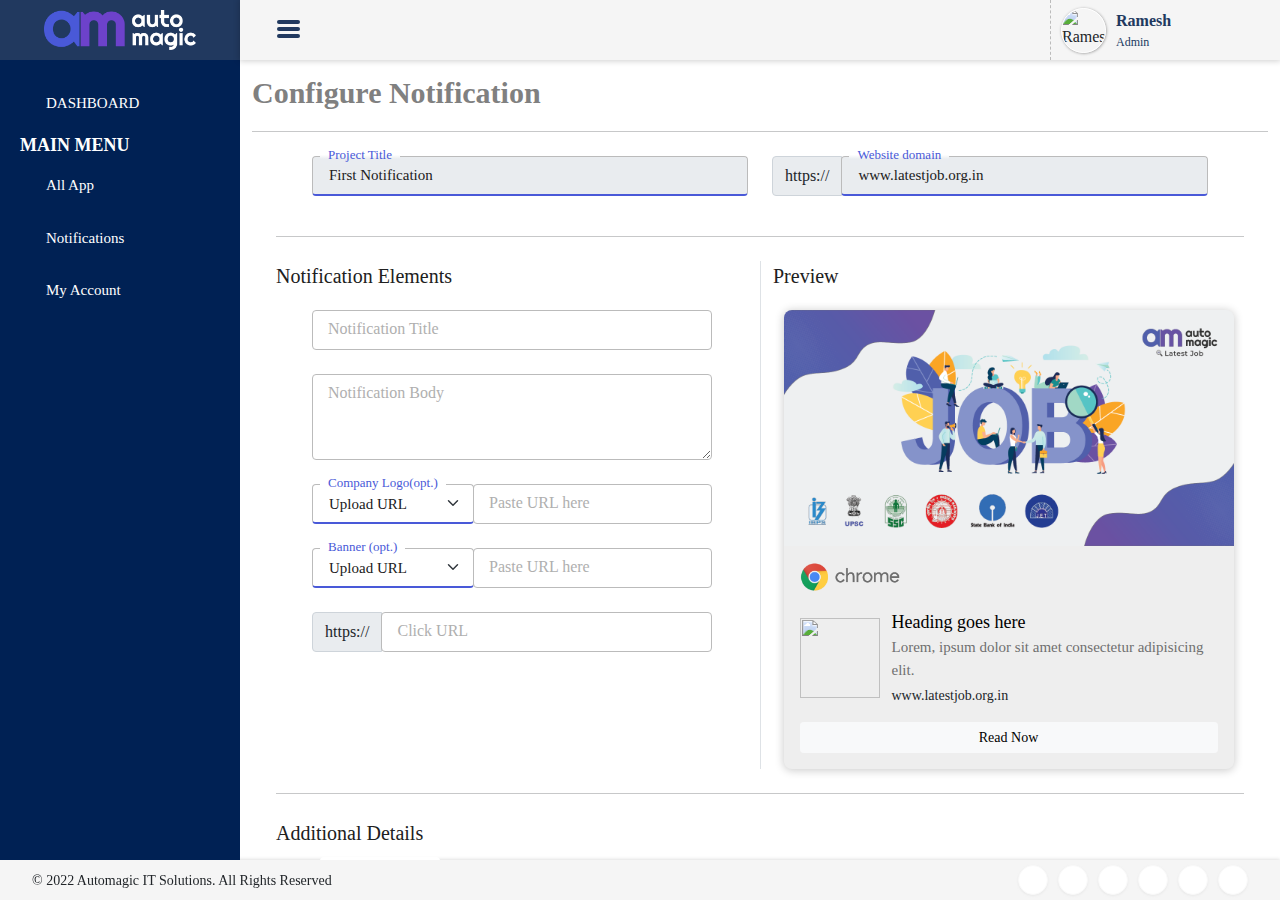
==== create_notification.html @ 085ec645 "Create notification add" ====
<!DOCTYPE html>
<html lang="en">
    <head>
        <meta name="viewport" content="width=device-width, initial-scale=1.0">
        <meta name="theme-color" content="#21395f">
        <meta http-equiv="X-UA-Compatible" content="ie=edge">
        <link href="https://fonts.googleapis.com/css?family=PT Sans" rel="stylesheet">
        <link href="https://fonts.googleapis.com/icon?family=Material+Icons" rel="stylesheet">
        <link rel="stylesheet" href="node_modules/bootstrap/dist/css/bootstrap.min.css">
        <link rel="stylesheet" href="assets/css/main.css">
        <link rel="stylesheet" href="assets/css/am.css">
        <script src="https://kit.fontawesome.com/4e1eba2436.js" crossorigin="anonymous"></script>
        <script type="text/javascript" src="node_modules/jquery/dist/jquery.min.js"></script>
        <script src="https://cdn.ckeditor.com/ckeditor5/29.2.0/classic/ckeditor.js"></script>
        <link rel="icon" href="assets/images/icon.png" type="image">
        <title>User Add New Project | Automagic IT Solutions Pvt Ltd</title>
    </head>
    <body style="font-family:verdana!important;">
        <section class="sidebar" id="sidebar">
        	<div class="head">
                <div class="logo">
                	<a href="/home">
                    	<img src="/assets/images/Logo-semilight.png" alt="Automagic IT Solutions">
                    </a>
                </div>
            </div>
            <div class="body">
                <a href="/user" >
                    <span class="icon"><i class="fas fa-tachometer-alt"></i></span>
                    <span class="name">DASHBOARD</span>
                </a>
                <h6>MAIN MENU</h6>
                <div class="drop mt-2">
        	        <a href="/user/project" >
        	            <span class="icon"><i class="fas fa-mail-bulk"></i></span>
        	            <span class="name">All App</span>
        	        </a>
        	        <span class="add-cat" id="campaign-nav"><i class="fas fa-chevron-circle-down"></i></span>
        	        <div class="dropdown campaign-nav" style="display: none;">
        				<a href="/user/project/add" class='active'>
        					<span class="icon"><i class="fas fa-paper-plane"></i></span>
        					<span class="name">Create App</span>
        				</a>
        	         </div>
        	    </div>
                <div class="drop">
        	        <a href="/user/notification" >
        	            <span class="icon"><i class="fas fa-address-book"></i></span>
        	            <span class="name">Notifications</span>
        	        </a>
        	        <span class="add-cat" id="category"><i class="fas fa-chevron-circle-down"></i></span>
                    <div class="dropdown category" style="display: none;">
                        <a href="/user/notification/configure" >
                            <span class="icon"><i class="fas fa-layer-group"></i></span>
                            <span class="name">Configure New</span>
                        </a>
                    </div>
                </div>
                <div class="drop">
        			<a href="/user/settings" >
                        <span class="icon"><i class="fas fa-user"></i></span>
                        <span class="name">My Account</span>
                    </a>
                    <span class="add-cat" id="account"><i class="fas fa-chevron-circle-down"></i></span>
                    <div class="dropdown account" style="display: none;">
                        <a href="/user/subscription-plan" >
                            <span class="icon"><i class="fas fa-credit-card"></i></span>
                            <span class="name">Current Plan</span>
                        </a>
                        <a href="/user/purchase-history" >
                            <span class="icon"><i class="fas fa-history"></i></span>
                            <span class="name">Purchase History</span>
                        </a>
                    </div>
                </div>
            </div>
            <script type="text/javascript">
            $(document).ready(function(){ 
            
            	$('#campaign-nav').trigger('click');
            
            });
            </script>
        </section>
    
        <header>
        	<div class="head">
        		<div class="btnmenu">
        			<div class="bars top"></div>
        			<div class="bars center"></div>
        			<div class="bars bottom"></div>
        		</div>
                <div class="notify">
                    <span class="icon" id="bell">
                        <i class="fas fa-bell"></i>
                        <!-- span class="count">45</span -->
                    </span>
                </div>
                <div class="sub-admin">
                    <div class="pic">
                        <img src="https://files.automagicitsolutions.com/profile/3a6ff581-65a4-441d-a8ac-05def68f908b.png" alt="Ramesh Jangra">
                    </div>
                    <div class="title">
                        <strong>Ramesh</strong>
                        <small>Admin</small>
                    </div>
                    <i class="fas fa-caret-down"></i>
                    <div class="dropdown">
                        <a href="/user/settings" class="item">Profile</a>
                        <a href="/logout" class="item">Logout</a>
                    
                        <a href="/cms" class="item">CMS</a>
                    
                    </div>
                </div>
        	</div>
        </header>
        <div class="notification-box" id="box">
            <div class="head">
                <div class="row justify-content-between">
                    <div class="col-auto">
                        <div class="title">Latest</div>
                    </div>
                    <div class="col-auto">
                        <span class="action" id="close">
                            <i class="fas fa-times"></i>
                        </span>
                    </div>
                </div>
            </div>
        
        </div>
    
        <div class="model notification-popup">
            <div class="new text-center">
                <div class="row">
                    <div class="col mb-2">
                        <h4 id="notification-title">Title</h4>
                    </div>
                </div>
                <form action="javascript:void(0)">
                    <div class="row">
                        <div class="col-12" id="notification-message">
                            Message
                        </div>
                    </div>
                </form>
                <div class="close">
                    <img src="/resources/assets/images/close.svg">
                </div>
            </div>
        </div>
    
        <section class="content" id="content">
        	<div class="campaign">
        		<div class="container">
        			<div class="row g-0">
        				<div class="col-12">
        					<div class="heading">Configure Notification</div>
        				</div>
        			</div>
        			<hr class="mb-4">
        			<input type="hidden" class="form-control" id="projectId" value="0">
        			<div class="row my-4" id="set-up">
        				<div class="col">
        					<form action="javascript:void(0)" class="mx-0 mx-md-2 mx-lg-4" id="projectSetUp">
        						<div class="row mx-0 mx-md-4">
        							<div class="col-sm-6">
                                    	<div class="am-inputBox inputFocus mb-4">
                                        	<input type="text" class="form-control am-input" id="title" value="First Notification" disabled>
                                        	<label for="title" class="form-label inputText">Project Title</label>
                                    	</div>  
                                    </div>
        							<div class="col-sm-6">
                                        <div class="input-group mb-4">
                                            <span class="input-group-text" id="basic-addon3">https://</span>
        								    <div class="am-inputBox inputFocus d-flex" style="flex: 1;">
                                                <input type="text" class="form-control am-input" id="website" value="www.latestjob.org.in" disabled>
                                            	<label for="website" class="form-label inputText">Website domain</label>
        								    </div>  
                                        </div>
        							</div>
                                </div>
                                <hr class="mb-4">
                                <div class="row mb-4">
                                    <div class="col-md-6">
                                        <div class="secondary-heading">Notification Elements</div>
                                        <div class="row mx-0 mx-md-2 mx-lg-4">
                                            <div class="col-sm-12">
                                                <div class="am-inputBox mb-4">
                                                    <label for="PopUpHeader" class="form-label inputText">Notification Title</label>
                                                    <input type="text" class="form-control am-input" id="PopUpHeader" value="">
                                                </div>  
                                            </div>
                                            <div class="col-sm-12">
                                                <div class="am-inputBox mb-4">
                                                    <label for="PopUpBody" class="form-label inputText">Notification Body</label>
                                                    <textarea class="form-control am-input am-textarea" id="PopUpBody" rows="3"></textarea>
                                                </div>  
                                            </div>
                                            <div class="col-sm-12">
                                                <div class="input-group mb-4">
                                                    <div class="am-inputBox inputFocus">
                                                        <label for="Logoupload" class="form-label inputText selectText">Company Logo(opt.)</label>
                                                        <select class="form-select am-input am-input-select" id="Logoupload" aria-label="Example select with button addon">
                                                          <option value="1" selected>Upload URL</option>
                                                          <option value="2">Upload Local</option>
                                                        </select>
                                                    </div>
                                                    <div class="am-inputBox" style="flex: 1;" id="logo_url">
                                                        <label for="Logoupload" class="form-label inputText">Paste URL here</label>
                                                        <input type="text" class="form-control am-input" placeholder="">
                                                    </div>
                                                    <input type="file" class="form-control" style="display: none;" id="logo_path">
                                                </div>
                                            </div>
                                            <div class="col-sm-12">
                                                <div class="input-group mb-4">
                                                    <div class="am-inputBox inputFocus">
                                                        <label for="Logoupload" class="form-label inputText selectText">Banner (opt.)</label>
                                                        <select class="form-select am-input am-input-select" id="Logoupload" aria-label="Example select with button addon">
                                                          <option value="1" selected>Upload URL</option>
                                                          <option value="2">Upload Local</option>
                                                        </select>
                                                    </div>
                                                    <div class="am-inputBox" style="flex: 1;" id="logo_url">
                                                        <label for="Logoupload" class="form-label inputText">Paste URL here</label>
                                                        <input type="text" class="form-control am-input" placeholder="">
                                                    </div>
                                                    <input type="file" class="form-control" style="display: none;" id="logo_path">
                                                </div>
                                            </div>
        							        <div class="col-sm-12">
                                                <div class="input-group mb-4">
                                                    <span class="input-group-text" id="basic-addon3">https://</span>
        							        	    <div class="am-inputBox d-flex" style="flex: 1;">
                                                    	<label for="clickUrl" class="form-label inputText">Click URL</label>
                                                        <input type="text" class="form-control am-input" id="clickUrl" value="">
        							        	    </div>  
                                                </div>
        							        </div>
                                        </div>
                                    </div>
                                    <div class="col-md-6 border-start">
                                        <div class="secondary-heading">Preview</div>
                                        <div class="notification-toast">
                                            <img src="assets/images/job.png" class="banner" alt="">
                                            <div class="body">
                                                <div class="top">
                                                    <img src="assets/images/google.png" alt="">
                                                    <div class="close"><i class="fas fa-times"></i></div>
                                                </div>
                                                <div class="middle my-3">
                                                    <img src="https://www.latestjob.org.in/wp-content/uploads/2022/10/cropped-search-icon-180x180.png" alt="" class="logo">
                                                    <div class="detail">
                                                        <div class="heading">Heading goes here</div>
                                                        <p>Lorem, ipsum dolor sit amet consectetur adipisicing elit. </p>
                                                        <div class="website">www.latestjob.org.in</div>
                                                    </div>
                                                </div>
                                                <button class="btn btn-light btn-sm w-100">Read Now</button>
                                            </div>
                                        </div>
                                        <!-- <div class="toast-card">
                                            <div class="close">x</div>
                                            <div class="detail">
                                                <img src="https://www.latestjob.org.in/wp-content/uploads/2022/10/cropped-search-icon-180x180.png" alt="">
                                                <div>
                                                    <div class="heading ms-3">Header</div>
                                                    <p> Lorem, ipsum dolor sit amet consectetur adipisicing elit. Aliquam accusantium illo illum corrupti quis officiis nobis quidem perferendis quaerat perspiciatis fuga excepturi mollitia autem</p>
                                                </div>
                                            </div>
                                            <div class="d-flex justify-content-end">
                                                <div class="buttons">
                                                    <button class="btn btn-am-primary">Allow</button>
                                                </div>
                                            </div>
                                        </div> -->
                                    </div>
                                </div>
                                <hr class="mb-4">
                                <div class="secondary-heading">Additional Details</div>
                                <div class="row mx-4">
                                    <div class="col-sm-12">
                                        <div class="input-group mb-4">
                                            <div class="am-inputBox inputFocus">
                                                <label for="Logoupload" class="form-label inputText selectText">Campaign Schedule</label>
                                                <select class="form-select am-input am-input-select" id="scheduletime">
                                                  <option value="1" selected>Schedule Now</option>
                                                  <option value="2">Schedule Later</option>
                                                </select>
                                            </div>
                                            <div class="am-inputBox" style="flex: 1;" id="logo_url">
                                                <input type="date" class="form-control am-input" id="scheduleDate" disabled>
                                                <label for="scheduleDate" class="form-label inputText">Select Schedule Date</label>
                                            </div>
                                            <div class="am-inputBox" style="flex: 1;" id="logo_url">
                                                <input type="time" class="form-control am-input" id="scheduleTime" disabled>
                                                <label for="scheduleTime" class="form-label inputText">Select Schedule Time</label>
                                            </div>
                                        </div>
                                    </div>
                                </div>
                                 <div class="row mx-4">
                                     <div class="col-12 text-end mt-sm-2">
                                         <div class="row g-0 justify-content-md-end">    
                                             <div class="col-12 col-sm-auto">
                                             	<button type="button" class="btn btn-apply"  id="projectSetUpSubmit"><span class="d-inline-block me-1">Configure</span><i class="fas fa-angle-right"></i></button>
                                             </div>
                                         </div>
                                     </div>
                                 </div>
                             </form>
                         </div>
                     </div>
                 </div>
             </div>
         </section>
     
     
     
        <footer>
            <div class="container-fluid h-100">
                <div class="row h-100">
                    <div class="col-md-7 text-center text-md-start align-self-center">
                        <span class="copyright">&#169; 2022 Automagic IT Solutions. All Rights Reserved</span>
                    </div>
                    <div class="col-md-5 d-grid d-md-block align-self-center">
                        <div class="footer-social-list">
                            <ul class="list-inline top-margin-20">
                                <li>
                                    <a href="https://www.facebook.com/automaticitsolutions" target="_blank">
                                        <i class="fab fa-facebook-f"></i>
                                    </a>
                                </li>
                                <li>
                                    <a href="https://www.instagram.com/automagicitsolutions/" target="_blank">
                                        <i class="fab fa-instagram"></i>
                                    </a>
                                </li>
                                <li>
                                    <a href="https://twitter.com/it_automagic" target="_blank">
                                        <i class="fab fa-twitter"></i>
                                    </a>
                                </li>
                                <li>
                                    <a href="https://www.linkedin.com/company/automagic-it-solutions/" target="_blank">
                                        <i class="fab fa-linkedin-in"></i>
                                    </a>
                                </li>
                                <li>
                                    <a href="https://www.youtube.com/channel/UC_jMsSHTrFCPMGfD-NpcroA" target="_blank">
                                        <i class="fab fa-youtube"></i>
                                    </a>
                                </li>
                                <li>
                                    <a href="https://in.pinterest.com/automagicitsolutions/" target="_blank">
                                        <i class="fab fa-pinterest-p"></i>
                                    </a>
                                </li>
                            </ul>
                        </div>
                    </div>
                </div>
            </div>
        </footer>
        <script type="text/javascript">
                $(".am-input").focus(function(){
                    $(this).parent().addClass("inputFocus");
                         }).blur(function(){
                             if($(this).val() ===''){
                             $(this).parent().removeClass("inputFocus");
                         }
                 });
        </script>
    
        <script>
                document.getElementById('Logoupload').addEventListener('change', function() {
                    console.log('You selected: ', this.value);
                    if(this.value == 1){
                        document.getElementById('logo_url').style.display = "flex";
                        document.getElementById('logo_path').style.display = "none";
                    }
                    else{
                        document.getElementById('logo_url').style.display = "none";
                        document.getElementById('logo_path').style.display = "block";
                    }
                });
                document.getElementById('scheduletime').addEventListener('change', function() {
                    console.log('You selected: ', this.value);
                    if(this.value == 1){
                        document.getElementById('scheduleDate').disabled = true;
                        document.getElementById('scheduleTime').disabled = true;
                    }
                    else{
                        document.getElementById('scheduleDate').disabled = false;
                        document.getElementById('scheduleTime').disabled = false;
                    }
                });
        </script>
        <script src="assets/js/main.js"></script>
        <script type="text/javascript" src="node_modules/bootstrap/dist/js/bootstrap.min.js"></script>
        <script>
            $( function() {
            	$("#datepicker").datepicker({
            		dateFormat: "dd/mm/yy",
            		duration: "fast"
            	});
            });
        </script>
    </body>
</html>
---- assets/css/main.css ----
html, body {
  margin: 0;
  padding: 0;
  height: 100%;
  font-family: 'Segoe UI', sans-serif;
  scroll-behavior: smooth !important;
}

a {
  text-decoration: none !important;
  color: #333;
  outline: none !important;
}

* {
  -webkit-transition: 0.7s;
  transition: 0.7s;
}

.top-margin-16 {
  margin-top: 16px !important;
}

h1 {
  color: #fff !important;
  font-weight: bold !important;
  font-size: 45px !important;
}

h2 {
  font-size: 40px !important;
  font-weight: bold !important;
  color: #2c3e50 !important;
}

h3 {
  color: #713fc9 !important;
  font-weight: bold !important;
  font-size: 25px !important;
}

h4 {
  font-size: 28px !important;
  font-weight: bold !important;
  color: #2c3e50 !important;
}

h5 {
  margin-top: 0 !important;
  font-size: 20px !important;
  font-weight: bold !important;
  color: #fff !important;
}

h6 {
  font-size: 18px !important;
  font-weight: bold !important;
  color: #fff !important;
  margin: 0 !important;
}

.secondary-color {
  color: #713fc9;
}

.btn-apply {
  color: #fff !important;
  padding: 8px 16px !important;
  font-size: 14px !important;
  font-weight: 600 !important;
  border: 1px solid #713fc9 !important;
  background-color: #713fc9 !important;
}

.btn-apply:hover {
  background-color: #5e37a1 !important;
  color: #fff !important;
}

@media (max-width: 576px) {
  .btn-apply {
    padding: 8px 12px !important;
    font-size: 12px !important;
  }
}

.btn-apply-outline {
  color: #713fc9;
  padding: 8px 16px;
  font-size: 14px;
  font-weight: 600;
  border: 1px solid #713fc9;
  background-color: transparent;
}

.btn-apply-outline:hover {
  background-color: #e5d5ff;
  color: #713fc9;
}

.solid-action-btn {
  color: #fff;
  padding: 8px 24px;
  font-size: 14px;
  font-weight: 600;
  border-radius: 40px;
  border: none;
  background-color: #713fc9;
}

.solid-action-btn:hover {
  background-color: #5e37a1;
  color: #fff;
}

.btn-outline-light {
  border-radius: 30px;
  background-color: transparent;
  border: 1px solid #713fc9;
  color: #713fc9;
}

.btn-outline-light:hover {
  background-color: #713fc9;
  border: 1px solid #713fc9;
  color: #fff;
}

.login {
  position: relative;
  width: 100%;
  min-height: 100%;
  display: -ms-grid;
  display: grid;
  background-position: center;
  background-size: cover;
  background-image: url(../images/background-image.svg);
}

.login .login-card {
  position: relative;
  margin: auto;
  display: -webkit-box;
  display: -ms-flexbox;
  display: flex;
  background-color: #fff;
  border-radius: 5px;
  overflow: hidden;
}

.login .login-card .logo {
  position: absolute;
  top: 16px;
  left: 16px;
  width: 100px;
}

.login .login-card .image-section img {
  width: 390px;
}

.login .login-card .form-section {
  padding: 20px 30px;
  width: 400px;
}

.login .login-card .form-section .top {
  margin-bottom: 1rem;
}

.login .login-card .form-section .top span {
  font-size: 10px;
}

.login .login-card .form-section .top .btn {
  font-size: 10px;
  padding: 3px 15px;
  font-weight: 600;
}

.login .login-card .form-section .form-content {
  line-height: 25px;
  margin-bottom: 0.5rem;
}

.login .login-card .form-section .form-content .heading {
  font-size: 19px;
  font-weight: bold;
}

.login .login-card .form-section .form-content form .tagline, .login .login-card .form-section .form-content form.register-form .tagline, .login .login-card .form-section .form-content form.otp-form .tagline {
  font-size: 14px;
  color: #707070;
  display: block;
  line-height: 18px;
  margin-bottom: 0.5rem;
}

.login .login-card .form-section .form-content form .form-label, .login .login-card .form-section .form-content form.register-form .form-label, .login .login-card .form-section .form-content form.otp-form .form-label {
  font-size: 15px;
  font-weight: 500;
  margin-bottom: 0.2rem;
}

.login .login-card .form-section .form-content form .form-control, .login .login-card .form-section .form-content form.register-form .form-control, .login .login-card .form-section .form-content form.otp-form .form-control {
  border-width: 2px;
  color: #713fc9;
  font-weight: 500;
}

.login .login-card .form-section .form-content form .form-control::-webkit-input-placeholder, .login .login-card .form-section .form-content form.register-form .form-control::-webkit-input-placeholder, .login .login-card .form-section .form-content form.otp-form .form-control::-webkit-input-placeholder {
  font-size: 14px;
  font-weight: 400;
}

.login .login-card .form-section .form-content form .form-control:focus, .login .login-card .form-section .form-content form.register-form .form-control:focus, .login .login-card .form-section .form-content form.otp-form .form-control:focus {
  outline: none;
  -webkit-box-shadow: none;
          box-shadow: none;
  border: 2px solid #713fc9;
}

.login .login-card .form-section .form-content form .form-text, .login .login-card .form-section .form-content form.register-form .form-text, .login .login-card .form-section .form-content form.otp-form .form-text {
  font-size: 10px;
  margin-top: 0;
  line-height: 16px;
}

.login .login-card .form-section .form-content form .forgot-link, .login .login-card .form-section .form-content form.register-form .forgot-link, .login .login-card .form-section .form-content form.otp-form .forgot-link {
  font-size: 14px;
  color: #713fc9;
}

.login .login-card .form-section .form-content form .password, .login .login-card .form-section .form-content form.register-form .password, .login .login-card .form-section .form-content form.otp-form .password {
  position: relative;
}

.login .login-card .form-section .form-content form .password #togglePassword, .login .login-card .form-section .form-content form.register-form .password #togglePassword, .login .login-card .form-section .form-content form.otp-form .password #togglePassword {
  position: absolute;
  right: 15px;
  bottom: 12px;
  cursor: pointer;
}

.login .login-card .form-section .form-content form .phone-number, .login .login-card .form-section .form-content form.register-form .phone-number, .login .login-card .form-section .form-content form.otp-form .phone-number {
  position: relative;
}

.login .login-card .form-section .form-content form .phone-number #number, .login .login-card .form-section .form-content form.register-form .phone-number #number, .login .login-card .form-section .form-content form.otp-form .phone-number #number {
  padding: 0.375rem 0.75rem 0.375rem 4.2rem;
}

.login .login-card .form-section .form-content form .phone-number .country-code-input, .login .login-card .form-section .form-content form.register-form .phone-number .country-code-input, .login .login-card .form-section .form-content form.otp-form .phone-number .country-code-input {
  position: absolute;
  left: 1px;
  top: 1px;
  padding: 0.375rem 0 0.375rem 0.5rem;
  font-weight: 500;
  color: #808080;
  font-size: 15px;
  cursor: pointer;
}

.login .login-card .form-section .form-content form .phone-number .country-code-box, .login .login-card .form-section .form-content form.register-form .phone-number .country-code-box, .login .login-card .form-section .form-content form.otp-form .phone-number .country-code-box {
  position: absolute;
  display: none;
  width: 290px;
  max-height: 240px;
  height: auto;
  background-color: #EFEFEF;
  left: 0;
  top: 42px;
  border-radius: 5px;
  -webkit-box-shadow: 0px 0px 4px #00000030;
          box-shadow: 0px 0px 4px #00000030;
  overflow-y: scroll;
  z-index: 10;
}

.login .login-card .form-section .form-content form .phone-number .country-code-box .search-country, .login .login-card .form-section .form-content form.register-form .phone-number .country-code-box .search-country, .login .login-card .form-section .form-content form.otp-form .phone-number .country-code-box .search-country {
  border-bottom: thin solid #ddd;
  position: -webkit-sticky;
  position: sticky;
  padding: 5px 0;
  top: 0;
  background-color: #efefef;
  z-index: 10;
}

.login .login-card .form-section .form-content form .phone-number .country-code-box .search-country input, .login .login-card .form-section .form-content form.register-form .phone-number .country-code-box .search-country input, .login .login-card .form-section .form-content form.otp-form .phone-number .country-code-box .search-country input {
  font-size: 12px;
  background: #f9f9f9;
  padding: 5px;
  display: block;
  width: calc(100% - 32px);
  margin: auto;
  border: thin solid #ddd;
  border-radius: 100px;
  outline: none;
  text-align: center;
}

.login .login-card .form-section .form-content form .phone-number .country-code-box .country-code-data, .login .login-card .form-section .form-content form.register-form .phone-number .country-code-box .country-code-data, .login .login-card .form-section .form-content form.otp-form .phone-number .country-code-box .country-code-data {
  padding: 10px 16px;
  display: -ms-grid;
  display: grid;
  -ms-grid-columns: 40px auto 40px;
  grid-template-columns: 40px auto 40px;
  text-align: center;
  border-bottom: thin solid #ddd;
  cursor: pointer;
}

.login .login-card .form-section .form-content form .phone-number .country-code-box .country-code-data:hover, .login .login-card .form-section .form-content form.register-form .phone-number .country-code-box .country-code-data:hover, .login .login-card .form-section .form-content form.otp-form .phone-number .country-code-box .country-code-data:hover {
  background-color: rgba(113, 63, 201, 0.2);
}

.login .login-card .form-section .form-content form.otp-form, .login .login-card .form-section .form-content form.password-form {
  display: none;
}

.login .login-card .form-section .form-content form.otp-form .resend, .login .login-card .form-section .form-content form.password-form .resend {
  font-size: 12px;
}

.login .login-card .form-section .form-content .reset-done {
  position: relative;
  text-align: center;
  margin-top: 2rem;
  display: none;
}

.login .login-card .form-section .form-content .reset-done img {
  width: 150px;
}

.login .login-card .form-section .form-content .reset-done p {
  font-size: 14px;
  color: #707070;
  display: block;
  line-height: 18px;
  margin-bottom: 0.5rem;
  margin-top: 1rem;
}

.login .login-card .form-section .bottom {
  text-align: center;
}

.login .login-card .form-section .bottom .sep-line {
  display: block;
  position: relative;
  margin: 0.5rem 0;
  text-align: center;
}

.login .login-card .form-section .bottom .sep-line:before {
  content: '';
  display: block;
  position: absolute;
  top: 0;
  bottom: 0;
  left: 0;
  margin: auto;
  height: 2px;
  width: 100%;
  background-color: #eee;
  z-index: 0;
}

.login .login-card .form-section .bottom .sep-line b {
  margin: auto;
  font-weight: 500;
  font-size: 12px;
  display: inline-block;
  background-color: #ffffff;
  padding: 5px 16px;
  z-index: 1;
  position: relative;
}

.login .login-card .form-section .bottom .social-btn {
  padding: 4px;
  display: inline-block;
  width: 30px;
  height: 30px;
  border: 1px solid #ddd;
  border-radius: 50px;
  line-height: 10px;
  margin-right: 5px;
}

.login .login-card .form-section .bottom .social-btn img {
  width: 100%;
}

.login .login-card .form-section .bottom .concent-line {
  font-size: 10px;
}

@media (max-width: 768px) {
  .login .login-card .logo {
    top: 20px;
    left: 30px;
  }
  .login .login-card .image-section {
    display: none;
  }
}

@media (max-width: 576px) {
  .login .login-card .form-section {
    width: 100%;
  }
}

@media (max-width: 420px) {
  .login .login-card .logo {
    top: 25px;
    left: 18px;
    width: 90px;
  }
  .login .login-card .form-section {
    padding: 25px 18px;
  }
}

.error-box, .success-box {
  background-color: #ffdddd;
  border: 1px solid red;
  color: red;
  display: block;
  padding: 8px 10px;
  border-radius: 3px;
  margin-bottom: 1rem;
}

.error-box span, .success-box span {
  margin-bottom: 0;
  font-size: 12px;
  font-weight: 700;
}

.success-box {
  background-color: #c4ffdd;
  border: 1px solid #0ba14a;
  color: #0ba14a;
}

.sidebar {
  position: fixed;
  top: 0;
  left: 0;
  bottom: 40px;
  width: 240px;
  background-color: #002154;
  -webkit-transition: .5s;
  transition: .5s;
  z-index: 1;
}

.sidebar .head {
  position: relative;
  width: 100%;
  height: initial;
  display: -ms-grid;
  display: grid;
  padding: 10px 15px;
  background-color: #21395f;
}

.sidebar .head .logo {
  margin: auto;
  text-align: center;
}

.sidebar .head .logo img {
  width: 72%;
}

.sidebar .body {
  position: relative;
  position: relative;
  width: 100%;
  height: initial;
  display: -ms-grid;
  display: grid;
  padding: 22px 20px;
}

.sidebar .body a, .sidebar .body .drop {
  position: relative;
  color: #fff;
  text-decoration: none;
  font-size: 15px;
  padding: 10px 16px;
  margin-bottom: 10px;
  border-radius: 20px;
  -webkit-transition: .5s;
  transition: .5s;
}

.sidebar .body a:hover, .sidebar .body .drop:hover {
  background-color: #21395f;
}

.sidebar .body a .icon, .sidebar .body .drop .icon {
  margin-right: 10px;
}

.sidebar .body a .add-cat, .sidebar .body .drop .add-cat {
  position: absolute;
  right: 0;
  top: 0;
  padding: 10.5px 12px;
  cursor: pointer;
}

.sidebar .body .drop {
  padding: 0;
}

.sidebar .body .drop a {
  padding: 10px 50px 10px 16px;
  margin-bottom: 0;
  display: block;
}

.sidebar .body .drop .dropdown a {
  padding: 10px 16px;
}

.sidebar .body .active {
  background-color: #21395f;
}

@media (max-width: 1080px) {
  .sidebar {
    left: -240px;
  }
}

.closeside {
  left: -240px;
  -webkit-transition: .5s;
  transition: .5s;
}

@media (max-width: 1080px) {
  .closeside {
    left: 0px;
  }
}

@media (max-width: 992px) {
  .closeside {
    left: 0px;
    z-index: 1;
  }
}

header {
  position: fixed;
  left: 240px;
  height: 60px;
  right: 0;
  top: 0;
  background-color: #ffffff;
  -webkit-box-shadow: 0 0 6px 1px #00000030;
          box-shadow: 0 0 6px 1px #00000030;
  -webkit-transition: .5s;
  transition: .5s;
  z-index: 10;
}

header .head {
  position: relative;
  padding: 0 30px;
  background-color: #f5f5f5;
  height: inherit;
  display: -ms-grid;
  display: grid;
  -ms-grid-columns: 36px auto 200px;
      grid-template-columns: 36px auto 200px;
}

header .head .btnmenu {
  width: 35px;
  padding: 6px;
  margin: auto;
  -webkit-user-select: none !important;
     -moz-user-select: none !important;
      -ms-user-select: none !important;
          user-select: none !important;
  cursor: pointer;
}

header .head .btnmenu .bars {
  position: relative;
  display: block;
  height: 4px;
  border-radius: 100px;
  margin-bottom: 3px;
  background-color: #21395f;
}

header .head .notify {
  text-align: right;
  margin: auto 25px;
  font-size: 22px;
  color: #21395f;
}

header .head .notify .icon {
  position: relative;
  padding: 6px;
  margin-left: 10px;
  cursor: pointer;
}

header .head .notify .icon .count {
  position: absolute;
  top: -2px;
  right: 0;
  width: 22px;
  height: 22px;
  border-radius: 50%;
  text-align: center;
  font-size: 10px;
  color: #f5f5f5;
  line-height: 1.8;
  border: 2px solid #f5f5f5;
  background-color: orangered;
}

header .head .sub-admin {
  position: relative;
  display: -webkit-box;
  display: -ms-flexbox;
  display: flex;
  border-left: 0.5px dashed #bbbbbb;
  padding: 5px 0;
  cursor: pointer;
}

header .head .sub-admin .pic {
  position: relative;
  width: 45px;
  height: 45px;
  border-radius: 50%;
  border: 1px solid #fff;
  margin: auto 10px;
  overflow: hidden;
  -webkit-box-shadow: 0.5px 0.5px 3px 0 #00000060;
          box-shadow: 0.5px 0.5px 3px 0 #00000060;
}

header .head .sub-admin .pic img {
  width: 100%;
  height: 45px;
  -o-object-fit: cover;
     object-fit: cover;
  -o-object-position: center top;
     object-position: center top;
}

header .head .sub-admin .title {
  display: -ms-grid;
  display: grid;
  margin: auto 12px auto 0;
}

header .head .sub-admin .title strong {
  font-size: 16px;
  color: #21395f;
  text-overflow: ellipsis;
  overflow: hidden;
  white-space: nowrap;
}

header .head .sub-admin .title small {
  font-size: 12px;
  color: #21395f;
}

header .head .sub-admin .fa-caret-down {
  position: absolute;
  right: 0;
  top: 25px;
  font-size: 18px;
  color: #21395f;
}

header .head .sub-admin .dropdown {
  position: absolute;
  display: none;
  right: 0;
  top: 60px;
  z-index: -1;
  background-color: #fff;
  -webkit-box-shadow: 0 1px 15px 1px #00000040;
          box-shadow: 0 1px 15px 1px #00000040;
}

header .head .sub-admin .dropdown .item {
  display: block;
  padding: 10px 75px;
  border-bottom: 3px solid #fff;
  text-decoration: none;
  color: #707070;
}

header .head .sub-admin .dropdown .item:hover {
  -webkit-transition: 0.9s;
  transition: 0.9s;
  background-color: #33333330;
  border-bottom: 3px solid #21395f;
}

header .head .sub-admin:hover .dropdown {
  display: block;
}

header .body {
  position: relative;
  padding: 20px;
}

header .body .card {
  position: relative;
  border: none;
  border-radius: 5px;
  -webkit-box-shadow: 0 2px 10px #00000020;
          box-shadow: 0 2px 10px #00000020;
}

header .body .card .heading {
  width: 100%;
  background-color: #21395f;
}

header .body .card .content {
  display: -ms-grid;
  display: grid;
  -ms-grid-columns: auto auto;
      grid-template-columns: auto auto;
  padding: 30px 20px;
  margin-bottom: 30px;
}

header .body .card .content .title {
  display: -ms-grid;
  display: grid;
  color: #6C6C6C;
}

header .body .card .content .title small {
  font-size: 14px;
}

header .body .card .content .title strong {
  font-size: 20px;
}

header .body .card .content .variable {
  font-size: 28px;
  color: #737373;
  font-weight: bold;
  text-align: right;
  margin: auto 0;
}

header .body .card .view {
  position: absolute;
  width: 100%;
  bottom: 0;
  text-align: center;
  padding: 8px;
  color: #737373;
  font-size: 13px;
  background-color: #F5F5F5;
}

header .body .card-dark {
  border-radius: 2px;
  -webkit-box-shadow: none;
          box-shadow: none;
  background-color: #21395f;
  color: #fff;
  font-size: 12px;
}

header .body .card-dark .content {
  display: block;
  padding: 14px;
}

header .body .card-dark .view {
  background-color: transparent;
  color: #fff;
}

header .body .box {
  position: relative;
  width: 100%;
  height: 280px;
  border-radius: 5px;
  -webkit-box-shadow: 0 1px 4px #00000020;
          box-shadow: 0 1px 4px #00000020;
  -webkit-transition: .5s;
  transition: .5s;
}

header .body .box .refund, header .body .box .cancel {
  padding: 5px;
  cursor: pointer;
  color: #008A90;
}

header .body .box .border {
  border: none !important;
  border-bottom: 2px solid #008A90 !important;
}

header .body .box .refund-box {
  display: block;
}

header .body .box .cancel-box {
  display: none;
}

header .body .table-primary, header .body .table-primary > th, header .body .table-primary > td {
  background-color: #008A90;
  color: #ffffff;
}

header .body .table th, header .body .table td {
  padding: 5px;
  border: none;
}

header .body .card1 {
  position: relative;
  border: none;
  border-radius: 5px;
  display: -ms-grid;
  display: grid;
  padding: 10px 30px;
  border: 2px solid #DBDBDB;
  cursor: pointer;
}

header .body .card1:hover {
  background-color: #008A90;
  border: 2px solid #008A90;
}

header .body .card1:hover .title {
  color: #ffffff;
}

header .body .card1 .title {
  display: -ms-grid;
  display: grid;
  color: #707070;
  margin: auto;
}

header .body .card1 .title small {
  font-size: 14px;
  margin: auto;
}

header .body .card1 .title strong {
  font-size: 20px;
  margin: auto;
}

header .body .search-box {
  position: relative;
  color: #dbdbdb;
}

header .body .search-box .search {
  border-radius: 200px;
  border: 2px solid #dbdbdb;
  padding: 5px 15px;
  color: #000;
  outline: none;
  width: 280px;
}

header .body .search-box i {
  position: absolute;
  top: 10px;
  right: 10px;
}

@media (max-width: 1080px) {
  header {
    left: 0;
  }
  header .head {
    padding: 0 65px;
  }
}

@media (max-width: 556px) {
  header .body {
    padding: 0px;
  }
  header .head {
    padding: 0 10px;
    -ms-grid-columns: 36px auto 50px;
        grid-template-columns: 36px auto 50px;
  }
  header .head .notify {
    margin: auto 16px;
  }
  header .head .sub-admin {
    border-left: none;
    display: block;
  }
  header .head .sub-admin .pic {
    margin: auto;
  }
  header .head .sub-admin .title, header .head .sub-admin .fa-caret-down {
    display: none;
  }
}

.notification-box {
  display: none;
  position: fixed;
  width: 500px;
  height: 500px;
  overflow-y: scroll;
  top: 60px;
  right: 300px;
  background-color: #f5f5f5;
  -webkit-box-shadow: 2px 2px 10px 1px #00000047;
          box-shadow: 2px 2px 10px 1px #00000047;
  border-radius: 5px;
  z-index: 10;
}

.notification-box::-webkit-scrollbar {
  width: 3.5px;
}

.notification-box::-webkit-scrollbar-thumb {
  background: #a09e9e;
  border-radius: 5px;
}

.notification-box .head {
  padding: 16px;
}

.notification-box .head .title {
  font-size: 18px;
  font-weight: bold;
}

.notification-box .head .action {
  padding: 8px 12px;
  cursor: pointer;
}

.notification-box .notification-item {
  position: relative;
  display: -ms-grid;
  display: grid;
  padding: 16px;
  -ms-grid-columns: 50px auto 70px;
      grid-template-columns: 50px auto 70px;
  cursor: pointer;
}

.notification-box .notification-item:hover {
  background-color: #fff;
}

.notification-box .notification-item .notifi-img img {
  width: 50px;
  height: 50px;
  border-radius: 50px;
  -o-object-fit: contain;
     object-fit: contain;
  -o-object-position: center;
     object-position: center;
  -webkit-box-shadow: 2px 2px 15px 1px #00000014;
          box-shadow: 2px 2px 15px 1px #00000014;
}

.notification-box .notification-item .notifi-text {
  margin-left: 16px;
}

.notification-box .notification-item .notifi-text h6 {
  color: #000 !important;
  font-size: 16px;
  font-weight: bold;
}

.notification-box .notification-item .notifi-text p {
  font-size: 14px;
  margin-bottom: 0;
  opacity: 0.8;
}

.notification-box .notification-item .notifi-time {
  font-size: 12px;
}

.notification-box .notification-item .notifi-time p {
  text-align: right;
}

.notification-box .notification-item .line {
  position: absolute;
  left: 16px;
  bottom: 0;
  right: 16px;
  height: 1px;
  background-color: #F5F5F5;
}

@media (max-width: 1200px) {
  .notification-box {
    width: 400px;
  }
}

@media (max-width: 756px) {
  .notification-box {
    width: 380px;
    right: 78px;
  }
  .notification-box .notification-item {
    -ms-grid-columns: 45px auto auto;
        grid-template-columns: 45px auto auto;
  }
  .notification-box .notification-item .notifi-text h6 {
    font-size: 12px;
  }
  .notification-box .notification-item .notifi-text p {
    font-size: 10px;
  }
  .notification-box .notification-item .notifi-time p {
    font-size: 9px;
  }
}

@media (max-width: 576px) {
  .notification-box {
    width: 310px;
    right: 16px;
    top: 59px;
  }
}

.expand-main {
  left: 0 !important;
}

.expand-main .head {
  padding: 0 120px;
}

@media (max-width: 1080px) {
  .expand-main {
    left: 240px;
  }
  .expand-main .head {
    padding: 0 30px;
  }
}

@media (max-width: 992px) {
  .expand-main {
    left: 0px;
  }
  .expand-main .head {
    padding: 0 10px;
  }
  .expand-main .head .btnmenu {
    z-index: 10;
  }
  .expand-main .head .btnmenu .top {
    -webkit-transform: rotateY(0deg) rotate(-45deg);
            transform: rotateY(0deg) rotate(-45deg);
  }
  .expand-main .head .btnmenu .center {
    left: 5px;
  }
  .expand-main .head .btnmenu .bottom {
    -webkit-transform: rotateY(0deg) rotate(45deg);
            transform: rotateY(0deg) rotate(45deg);
  }
}

.content {
  position: absolute;
  left: 240px;
  top: 60px;
  right: 0;
  bottom: 40px;
  overflow-y: scroll;
}

.content::-webkit-scrollbar {
  width: 3.5px;
}

.content::-webkit-scrollbar-thumb {
  background: #a09e9e;
  border-radius: 5px;
}

.content .dashboard, .content .contact, .content .campaign {
  margin-top: 10px;
}

.content .dashboard .heading, .content .contact .heading, .content .campaign .heading {
  color: #808080 !important;
  font-size: 30px;
  font-weight: bold;
}

.content .dashboard .reminder, .content .contact .reminder, .content .campaign .reminder {
  padding: 24px;
  background-color: rgba(113, 63, 201, 0.1);
  border: 2px solid #713fc9;
  border-radius: 8px;
  margin: 16px 0;
}

.content .dashboard .reminder p, .content .contact .reminder p, .content .campaign .reminder p {
  margin-bottom: 0;
  color: #713fc9;
}

.content .dashboard .progress-bar, .content .contact .progress-bar, .content .campaign .progress-bar {
  background-color: transparent;
}

.content .dashboard .progress-bar .level, .content .contact .progress-bar .level, .content .campaign .progress-bar .level {
  font-size: 18px;
  color: #22222260;
}

.content .dashboard .progress-bar .level-active, .content .contact .progress-bar .level-active, .content .campaign .progress-bar .level-active {
  font-weight: bold;
  color: #4959D8;
}

.content .dashboard .progress-bar .level-done, .content .contact .progress-bar .level-done, .content .campaign .progress-bar .level-done {
  font-weight: bold;
  color: #713fc9;
}

.content .dashboard .progress-bar .line, .content .contact .progress-bar .line, .content .campaign .progress-bar .line {
  display: inline-block;
  height: 3px;
  width: 80px;
  background-color: #22222260;
  margin: 5px 10px;
}

.content .dashboard .progress-bar .line-done, .content .contact .progress-bar .line-done, .content .campaign .progress-bar .line-done {
  background-color: #713fc9;
}

.content .dashboard .card, .content .contact .card, .content .campaign .card {
  position: relative;
  border: none;
  border-radius: 5px;
  cursor: pointer;
  overflow: hidden;
  -webkit-box-shadow: 1px 2px 10px 1px #00000040;
          box-shadow: 1px 2px 10px 1px #00000040;
}

.content .dashboard .card:hover, .content .contact .card:hover, .content .campaign .card:hover {
  -webkit-box-shadow: 0px 6px 13px 2px #00000050;
          box-shadow: 0px 6px 13px 2px #00000050;
  -webkit-transform: translate(0, -3px);
          transform: translate(0, -3px);
}

.content .dashboard .card:hover .view, .content .contact .card:hover .view, .content .campaign .card:hover .view {
  background-color: #21395f;
  color: #fff;
}

.content .dashboard .card:hover .description .detail, .content .contact .card:hover .description .detail, .content .campaign .card:hover .description .detail {
  -webkit-transform: scale(1);
          transform: scale(1);
}

.content .dashboard .card .heading, .content .contact .card .heading, .content .campaign .card .heading {
  width: 100%;
  color: #fff !important;
  font-size: 18px;
  padding: 8px 10px;
  background-color: #21395f;
}

.content .dashboard .card .card-content, .content .contact .card .card-content, .content .campaign .card .card-content {
  display: -ms-grid;
  display: grid;
  -ms-grid-columns: auto auto;
      grid-template-columns: auto auto;
  padding: 30px 20px;
  margin-bottom: 30px;
}

.content .dashboard .card .card-content .title, .content .contact .card .card-content .title, .content .campaign .card .card-content .title {
  display: -ms-grid;
  display: grid;
  color: #6C6C6C;
}

.content .dashboard .card .card-content .title small, .content .contact .card .card-content .title small, .content .campaign .card .card-content .title small {
  font-size: 14px;
}

.content .dashboard .card .card-content .title strong, .content .contact .card .card-content .title strong, .content .campaign .card .card-content .title strong {
  font-size: 20px;
}

.content .dashboard .card .card-content .variable, .content .contact .card .card-content .variable, .content .campaign .card .card-content .variable {
  font-size: 28px;
  color: #737373;
  font-weight: bold;
  text-align: right;
  margin: auto 0;
}

.content .dashboard .card .card-content #demo, .content .contact .card .card-content #demo, .content .campaign .card .card-content #demo {
  font-size: 22px;
  color: #21395f;
  font-weight: bold;
  text-align: right;
  margin: auto 0;
}

.content .dashboard .card .notification, .content .contact .card .notification, .content .campaign .card .notification {
  height: 280px;
  overflow-y: scroll;
}

.content .dashboard .card .notification .message, .content .contact .card .notification .message, .content .campaign .card .notification .message {
  position: relative;
  font-size: 14px;
  padding: 5px 8px 16px 8px;
  border-bottom: thin solid #00000010;
}

.content .dashboard .card .notification .message .time, .content .contact .card .notification .message .time, .content .campaign .card .notification .message .time {
  position: absolute;
  bottom: 0;
  right: 5px;
  font-size: 10px;
}

.content .dashboard .card .notification .message:hover, .content .contact .card .notification .message:hover, .content .campaign .card .notification .message:hover {
  background-color: #eee;
}

.content .dashboard .card ::-webkit-scrollbar, .content .contact .card ::-webkit-scrollbar, .content .campaign .card ::-webkit-scrollbar {
  width: 4px;
}

.content .dashboard .card ::-webkit-scrollbar-track, .content .contact .card ::-webkit-scrollbar-track, .content .campaign .card ::-webkit-scrollbar-track {
  background: #f1f1f1;
}

.content .dashboard .card ::-webkit-scrollbar-thumb, .content .contact .card ::-webkit-scrollbar-thumb, .content .campaign .card ::-webkit-scrollbar-thumb {
  background: #888;
}

.content .dashboard .card ::-webkit-scrollbar-thumb:hover, .content .contact .card ::-webkit-scrollbar-thumb:hover, .content .campaign .card ::-webkit-scrollbar-thumb:hover {
  background: #555;
}

.content .dashboard .card .view, .content .contact .card .view, .content .campaign .card .view {
  position: absolute;
  width: 100%;
  bottom: 0;
  text-align: center;
  padding: 8px;
  color: #737373;
  font-size: 13px;
  border-radius: 0 0 5px 5px;
  background-color: #F5F5F5;
}

.content .dashboard .card .description, .content .contact .card .description, .content .campaign .card .description {
  position: relative;
  width: 100%;
  overflow: hidden;
  border-radius: 5px 5px 0 0;
}

.content .dashboard .card .description .image, .content .contact .card .description .image, .content .campaign .card .description .image {
  width: 100%;
  overflow: hidden;
}

.content .dashboard .card .description .image img, .content .contact .card .description .image img, .content .campaign .card .description .image img {
  width: 100%;
}

.content .dashboard .card .description .detail, .content .contact .card .description .detail, .content .campaign .card .description .detail {
  background-color: #eee;
  padding: 10px;
}

.content .dashboard .card .description .detail .heads, .content .contact .card .description .detail .heads, .content .campaign .card .description .detail .heads {
  font-size: 16px;
  overflow: hidden;
  text-overflow: ellipsis;
  white-space: nowrap;
  color: #222;
  font-weight: 400;
}

.content .dashboard .card .description .detail .remain, .content .dashboard .card .description .detail .price, .content .dashboard .card .description .detail .time, .content .contact .card .description .detail .remain, .content .contact .card .description .detail .price, .content .contact .card .description .detail .time, .content .campaign .card .description .detail .remain, .content .campaign .card .description .detail .price, .content .campaign .card .description .detail .time {
  color: #222;
  font-size: 15px;
  font-weight: lighter;
}

.content .dashboard .card .description .detail .price i, .content .contact .card .description .detail .price i, .content .campaign .card .description .detail .price i {
  font-size: 16px;
  margin-right: 3px;
}

.content .dashboard .card .description .detail .time, .content .contact .card .description .detail .time, .content .campaign .card .description .detail .time {
  font-size: 16px;
}

.content .dashboard .card .action .btn, .content .contact .card .action .btn, .content .campaign .card .action .btn {
  width: 100%;
  color: #fff;
}

.content .dashboard .card .action .btn-doc, .content .contact .card .action .btn-doc, .content .campaign .card .action .btn-doc {
  border-radius: 0;
  background-color: #008b2a;
}

.content .dashboard .card .action .btn-doc:hover, .content .contact .card .action .btn-doc:hover, .content .campaign .card .action .btn-doc:hover {
  background-color: #008829;
}

.content .dashboard .card .action .btn-view, .content .contact .card .action .btn-view, .content .campaign .card .action .btn-view {
  border-radius: 0 0 0 5px;
  background-color: #1c4992;
}

.content .dashboard .card .action .btn-view:hover, .content .contact .card .action .btn-view:hover, .content .campaign .card .action .btn-view:hover {
  background-color: #21395f;
}

.content .dashboard .card .action .btn-edit, .content .contact .card .action .btn-edit, .content .campaign .card .action .btn-edit {
  border-radius: 0;
  background-color: #808080;
}

.content .dashboard .card .action .btn-edit:hover, .content .contact .card .action .btn-edit:hover, .content .campaign .card .action .btn-edit:hover {
  background-color: #707070;
}

.content .dashboard .card .action .btn-delete, .content .contact .card .action .btn-delete, .content .campaign .card .action .btn-delete {
  border-radius: 0 0 5px 0;
  background-color: #aa0000;
}

.content .dashboard .card .action .btn-delete:hover, .content .contact .card .action .btn-delete:hover, .content .campaign .card .action .btn-delete:hover {
  background-color: #740000;
}

.content .dashboard .box .image, .content .contact .box .image, .content .campaign .box .image {
  width: 100%;
  border-radius: 8px;
  overflow: hidden;
}

.content .dashboard .box .image img, .content .contact .box .image img, .content .campaign .box .image img {
  width: 100%;
}

.content .dashboard .box .head, .content .contact .box .head, .content .campaign .box .head {
  color: #808080;
}

.content .dashboard .box .head .title-head, .content .contact .box .head .title-head, .content .campaign .box .head .title-head {
  color: #333;
  margin-right: 20px;
  font-weight: 800;
}

.content .dashboard .box .head i, .content .contact .box .head i, .content .campaign .box .head i {
  font-size: 20px;
  margin-right: 5px;
}

.content .dashboard .btn-option, .content .contact .btn-option, .content .campaign .btn-option {
  display: none;
}

.content .dashboard ul.nav, .content .dashboard .nav-tabs, .content .contact ul.nav, .content .contact .nav-tabs, .content .campaign ul.nav, .content .campaign .nav-tabs {
  border-color: #713fc9;
}

.content .dashboard ul.nav .nav-item, .content .dashboard .nav-tabs .nav-item, .content .contact ul.nav .nav-item, .content .contact .nav-tabs .nav-item, .content .campaign ul.nav .nav-item, .content .campaign .nav-tabs .nav-item {
  position: relative;
}

.content .dashboard ul.nav .nav-item .nav-link, .content .dashboard .nav-tabs .nav-item .nav-link, .content .contact ul.nav .nav-item .nav-link, .content .contact .nav-tabs .nav-item .nav-link, .content .campaign ul.nav .nav-item .nav-link, .content .campaign .nav-tabs .nav-item .nav-link {
  padding: 0.5rem 1.5rem;
  cursor: pointer;
}

.content .dashboard ul.nav .nav-item .nav-link:hover, .content .dashboard .nav-tabs .nav-item .nav-link:hover, .content .contact ul.nav .nav-item .nav-link:hover, .content .contact .nav-tabs .nav-item .nav-link:hover, .content .campaign ul.nav .nav-item .nav-link:hover, .content .campaign .nav-tabs .nav-item .nav-link:hover {
  color: #713fc9;
  border-color: #713fc9;
}

.content .dashboard ul.nav .nav-item .nav-link:focus, .content .dashboard .nav-tabs .nav-item .nav-link:focus, .content .contact ul.nav .nav-item .nav-link:focus, .content .contact .nav-tabs .nav-item .nav-link:focus, .content .campaign ul.nav .nav-item .nav-link:focus, .content .campaign .nav-tabs .nav-item .nav-link:focus {
  border-color: #713fc9;
}

.content .dashboard ul.nav .nav-item .active, .content .dashboard .nav-tabs .nav-item .active, .content .contact ul.nav .nav-item .active, .content .contact .nav-tabs .nav-item .active, .content .campaign ul.nav .nav-item .active, .content .campaign .nav-tabs .nav-item .active {
  color: #fff;
  background-color: #713fc9;
  border-color: #713fc9;
}

.content .dashboard ul.nav .nav-item .active:hover, .content .dashboard .nav-tabs .nav-item .active:hover, .content .contact ul.nav .nav-item .active:hover, .content .contact .nav-tabs .nav-item .active:hover, .content .campaign ul.nav .nav-item .active:hover, .content .campaign .nav-tabs .nav-item .active:hover {
  color: #fff;
}

.content .dashboard ul.nav .nav-item .active:after, .content .dashboard .nav-tabs .nav-item .active:after, .content .contact ul.nav .nav-item .active:after, .content .contact .nav-tabs .nav-item .active:after, .content .campaign ul.nav .nav-item .active:after, .content .campaign .nav-tabs .nav-item .active:after {
  content: '';
  position: absolute;
  -webkit-clip-path: polygon(100% 0, 0 0, 50% 60%);
          clip-path: polygon(100% 0, 0 0, 50% 60%);
  bottom: -10px;
  right: 0;
  left: 8px;
  height: 10px;
  width: 16px;
  text-align: center;
  background-color: #713fc9;
  border: #713fc9;
}

.content .dashboard .campaign-form, .content .dashboard .recent-template, .content .dashboard .my-template, .content .contact .campaign-form, .content .contact .recent-template, .content .contact .my-template, .content .campaign .campaign-form, .content .campaign .recent-template, .content .campaign .my-template {
  padding: 0 50px;
}

.content .dashboard .campaign-form .head, .content .dashboard .recent-template .head, .content .dashboard .my-template .head, .content .contact .campaign-form .head, .content .contact .recent-template .head, .content .contact .my-template .head, .content .campaign .campaign-form .head, .content .campaign .recent-template .head, .content .campaign .my-template .head {
  font-size: 24px;
  font-weight: 700;
  color: #713fc9;
}

.content .dashboard .campaign-form .form-text, .content .dashboard .recent-template .form-text, .content .dashboard .my-template .form-text, .content .contact .campaign-form .form-text, .content .contact .recent-template .form-text, .content .contact .my-template .form-text, .content .campaign .campaign-form .form-text, .content .campaign .recent-template .form-text, .content .campaign .my-template .form-text {
  font-size: 12px;
}

.content .dashboard .campaign-form .variable-form, .content .dashboard .recent-template .variable-form, .content .dashboard .my-template .variable-form, .content .contact .campaign-form .variable-form, .content .contact .recent-template .variable-form, .content .contact .my-template .variable-form, .content .campaign .campaign-form .variable-form, .content .campaign .recent-template .variable-form, .content .campaign .my-template .variable-form {
  padding: 16px;
  border-radius: 8px;
  -webkit-box-shadow: 0px 0px 3px 1px #00000020;
          box-shadow: 0px 0px 3px 1px #00000020;
}

.content .dashboard .campaign-form .add_variable, .content .dashboard .recent-template .add_variable, .content .dashboard .my-template .add_variable, .content .contact .campaign-form .add_variable, .content .contact .recent-template .add_variable, .content .contact .my-template .add_variable, .content .campaign .campaign-form .add_variable, .content .campaign .recent-template .add_variable, .content .campaign .my-template .add_variable {
  font-size: 14px;
  cursor: pointer;
}

.content .dashboard .recent-template, .content .dashboard .my-template, .content .contact .recent-template, .content .contact .my-template, .content .campaign .recent-template, .content .campaign .my-template {
  display: none;
}

.content .dashboard .recent-template .card, .content .dashboard .my-template .card, .content .contact .recent-template .card, .content .contact .my-template .card, .content .campaign .recent-template .card, .content .campaign .my-template .card {
  height: 320px;
  overflow: hidden;
  -webkit-box-shadow: 1px 0 3px 1px #00000030;
          box-shadow: 1px 0 3px 1px #00000030;
}

.content .dashboard .saved-template, .content .contact .saved-template, .content .campaign .saved-template {
  padding: 0 50px;
}

.content .dashboard .saved-template .template, .content .contact .saved-template .template, .content .campaign .saved-template .template {
  padding: 16px;
  border-radius: 5px;
  -webkit-box-shadow: 0 0 4px 1px #00000030;
          box-shadow: 0 0 4px 1px #00000030;
}

.content .dashboard #recipient, .content .contact #recipient, .content .campaign #recipient {
  padding: 0 50px;
}

.content .dashboard #preview, .content .contact #preview, .content .campaign #preview {
  padding: 0 50px;
}

.content .dashboard #preview .mail-preview, .content .contact #preview .mail-preview, .content .campaign #preview .mail-preview {
  border-radius: 5px;
  overflow: hidden;
  -webkit-box-shadow: 1px 0 3px 1px #00000030;
          box-shadow: 1px 0 3px 1px #00000030;
}

.content .dashboard #preview .mail-preview .head, .content .contact #preview .mail-preview .head, .content .campaign #preview .mail-preview .head {
  padding: 16px;
  background-color: #f5f5f5;
}

.content .dashboard #preview .mail-preview .head .mail-detail strong, .content .contact #preview .mail-preview .head .mail-detail strong, .content .campaign #preview .mail-preview .head .mail-detail strong {
  font-weight: 600 !important;
  color: #303030;
  font-size: 17px;
}

.content .dashboard #preview .mail-preview .head .mail-detail .title, .content .contact #preview .mail-preview .head .mail-detail .title, .content .campaign #preview .mail-preview .head .mail-detail .title {
  font-size: 22px;
}

.content .dashboard #preview .mail-preview .head .mail-detail .title strong, .content .contact #preview .mail-preview .head .mail-detail .title strong, .content .campaign #preview .mail-preview .head .mail-detail .title strong {
  font-size: 22px;
}

.content .dashboard #preview .mail-preview .screen-size, .content .contact #preview .mail-preview .screen-size, .content .campaign #preview .mail-preview .screen-size {
  padding: 16px;
  border-bottom: thin solid #00000030;
}

.content .dashboard #preview .mail-preview .screen-size .heading, .content .contact #preview .mail-preview .screen-size .heading, .content .campaign #preview .mail-preview .screen-size .heading {
  font-weight: 600;
  font-size: 22px;
  color: #555;
  margin-bottom: 0;
}

.content .dashboard #preview .mail-preview .screen-size i, .content .contact #preview .mail-preview .screen-size i, .content .campaign #preview .mail-preview .screen-size i {
  font-size: 15px;
}

.content .dashboard #preview .mail-preview .screen-size .btn-check:checked + .btn-outline-primary, .content .contact #preview .mail-preview .screen-size .btn-check:checked + .btn-outline-primary, .content .campaign #preview .mail-preview .screen-size .btn-check:checked + .btn-outline-primary {
  background-color: #713fc9;
  border-color: #713fc9;
  color: #fff;
}

.content .dashboard #preview .mail-preview .screen-size .btn-check:checked + .btn-outline-primary:focus, .content .contact #preview .mail-preview .screen-size .btn-check:checked + .btn-outline-primary:focus, .content .campaign #preview .mail-preview .screen-size .btn-check:checked + .btn-outline-primary:focus {
  -webkit-box-shadow: none;
          box-shadow: none;
}

.content .dashboard #preview .mail-preview .screen-size .btn-check:hover + .btn-outline-primary, .content .contact #preview .mail-preview .screen-size .btn-check:hover + .btn-outline-primary, .content .campaign #preview .mail-preview .screen-size .btn-check:hover + .btn-outline-primary {
  background-color: #713fc9;
  border-color: #713fc9;
  color: #fff;
}

.content .dashboard #preview .mail-preview .screen-size .btn:focus, .content .dashboard #preview .mail-preview .screen-size .btn-outline-primary:focus, .content .dashboard #preview .mail-preview .screen-size .btn-check:focus, .content .contact #preview .mail-preview .screen-size .btn:focus, .content .contact #preview .mail-preview .screen-size .btn-outline-primary:focus, .content .contact #preview .mail-preview .screen-size .btn-check:focus, .content .campaign #preview .mail-preview .screen-size .btn:focus, .content .campaign #preview .mail-preview .screen-size .btn-outline-primary:focus, .content .campaign #preview .mail-preview .screen-size .btn-check:focus {
  -webkit-box-shadow: none;
          box-shadow: none;
}

.content .dashboard #preview .mail-preview .screen-size .btn-outline-primary, .content .contact #preview .mail-preview .screen-size .btn-outline-primary, .content .campaign #preview .mail-preview .screen-size .btn-outline-primary {
  color: #713fc9;
  border-color: #713fc9;
  padding: 2px 10px;
}

.content .dashboard #preview .mail-preview .body, .content .contact #preview .mail-preview .body, .content .campaign #preview .mail-preview .body {
  padding: 16px;
  display: -webkit-box;
  display: -ms-flexbox;
  display: flex;
}

.content .dashboard #preview .mail-preview .body .email-body, .content .contact #preview .mail-preview .body .email-body, .content .campaign #preview .mail-preview .body .email-body {
  margin: auto;
  width: 100%;
}

.content .dashboard #preview .mail-recepients, .content .contact #preview .mail-recepients, .content .campaign #preview .mail-recepients {
  border-radius: 5px;
  overflow: hidden;
  -webkit-box-shadow: 1px 0 3px 1px #00000030;
          box-shadow: 1px 0 3px 1px #00000030;
  padding: 16px;
}

.content .dashboard #preview .mail-recepients .heading, .content .contact #preview .mail-recepients .heading, .content .campaign #preview .mail-recepients .heading {
  font-weight: 600;
  font-size: 22px;
  color: #555;
  margin-bottom: 0;
}

.content .dashboard #preview .mail-recepients .card, .content .contact #preview .mail-recepients .card, .content .campaign #preview .mail-recepients .card {
  display: -ms-grid;
  display: grid;
  padding: 16px;
  text-align: center;
  -webkit-box-shadow: 1px 0 3px 1px #00000030;
          box-shadow: 1px 0 3px 1px #00000030;
}

.content .dashboard #submission, .content .contact #submission, .content .campaign #submission {
  padding: 0 50px;
  min-height: 300px;
}

.content .dashboard #submission .head, .content .contact #submission .head, .content .campaign #submission .head {
  font-size: 16px;
  color: #707070;
  font-weight: 600;
}

.content .dashboard #submission .schedule, .content .contact #submission .schedule, .content .campaign #submission .schedule {
  display: inline;
  position: relative;
  padding-left: 28px;
  margin-right: 12px;
  cursor: pointer;
  font-size: 16px;
  -webkit-user-select: none;
     -moz-user-select: none;
      -ms-user-select: none;
          user-select: none;
}

.content .dashboard #submission .schedule:hover input ~ .checkmark, .content .contact #submission .schedule:hover input ~ .checkmark, .content .campaign #submission .schedule:hover input ~ .checkmark {
  background-color: #ccc;
}

.content .dashboard #submission .schedule input, .content .contact #submission .schedule input, .content .campaign #submission .schedule input {
  position: absolute;
  opacity: 0;
  cursor: pointer;
}

.content .dashboard #submission .schedule input:checked ~ .checkmark, .content .contact #submission .schedule input:checked ~ .checkmark, .content .campaign #submission .schedule input:checked ~ .checkmark {
  background-color: #713fc9;
}

.content .dashboard #submission .schedule input:checked ~ .checkmark:after, .content .contact #submission .schedule input:checked ~ .checkmark:after, .content .campaign #submission .schedule input:checked ~ .checkmark:after {
  display: block;
}

.content .dashboard #submission .schedule .checkmark, .content .contact #submission .schedule .checkmark, .content .campaign #submission .schedule .checkmark {
  position: absolute;
  top: 0;
  left: 0;
  height: 22px;
  width: 22px;
  background-color: #eee;
  border-radius: 50%;
}

.content .dashboard #submission .schedule .checkmark:after, .content .contact #submission .schedule .checkmark:after, .content .campaign #submission .schedule .checkmark:after {
  content: "";
  position: absolute;
  display: none;
  top: 6.5px;
  left: 7px;
  width: 8px;
  height: 8px;
  border-radius: 50%;
  background: white;
}

.content .dashboard #submission ul.category, .content .contact #submission ul.category, .content .campaign #submission ul.category {
  display: -webkit-box;
  display: -ms-flexbox;
  display: flex;
}

.content .dashboard #submission ul.category li label, .content .contact #submission ul.category li label, .content .campaign #submission ul.category li label {
  height: unset;
  padding: 7px 10px;
  font-size: 15px;
  margin-right: 8px;
  -webkit-box-shadow: none;
          box-shadow: none;
  border: 1px solid #ced4da;
}

.content .dashboard #recurrence, .content .contact #recurrence, .content .campaign #recurrence {
  display: none;
}

.content .dashboard ul.category, .content .contact ul.category, .content .campaign ul.category {
  list-style: none;
  padding: 0;
  -webkit-box-flex: 1;
      -ms-flex: auto;
          flex: auto;
  margin-bottom: 0;
  background-color: #fff;
  height: 100%;
  border-radius: 5px;
  font-weight: bold;
}

.content .dashboard ul.category .contacts, .content .contact ul.category .contacts, .content .campaign ul.category .contacts {
  font-size: 12px;
  color: rgba(0, 0, 0, 0.5);
}

.content .dashboard ul.category li, .content .contact ul.category li, .content .campaign ul.category li {
  display: inline-block;
  position: relative;
  width: 100%;
}

.content .dashboard ul.category li input[type="checkbox"], .content .dashboard ul.category li input[type="radio"], .content .contact ul.category li input[type="checkbox"], .content .contact ul.category li input[type="radio"], .content .campaign ul.category li input[type="checkbox"], .content .campaign ul.category li input[type="radio"] {
  display: absolute;
  position: absolute;
  left: 8px;
  top: 10px;
  opacity: 0;
}

.content .dashboard ul.category li input[type="checkbox"]:checked + label, .content .dashboard ul.category li input[type="radio"]:checked + label, .content .contact ul.category li input[type="checkbox"]:checked + label, .content .contact ul.category li input[type="radio"]:checked + label, .content .campaign ul.category li input[type="checkbox"]:checked + label, .content .campaign ul.category li input[type="radio"]:checked + label {
  background-color: rgba(113, 63, 201, 0.1);
  color: #713fc9;
  -webkit-transition: all .2s;
  transition: all .2s;
}

.content .dashboard ul.category li label, .content .contact ul.category li label, .content .campaign ul.category li label {
  display: -ms-grid;
  display: grid;
  background-color: #fff;
  -webkit-box-shadow: 1px 1px 4px 1px #00000014;
          box-shadow: 1px 1px 4px 1px #00000014;
  margin: 8px 0;
  font-size: 17px;
  height: 110px;
  border-radius: 8px;
  -webkit-box-align: center;
      -ms-flex-align: center;
          align-items: center;
  text-align: center;
  color: #000000bb;
  text-align: center;
  -webkit-user-select: none;
     -moz-user-select: none;
      -ms-user-select: none;
          user-select: none;
  -webkit-transition: all .2s;
  transition: all .2s;
  padding: 12px;
  cursor: pointer;
}

.content .dashboard ul.category li label:hover, .content .contact ul.category li label:hover, .content .campaign ul.category li label:hover {
  background-color: #f8f4ff;
}

.content .dashboard .empty-tag, .content .contact .empty-tag, .content .campaign .empty-tag {
  position: relative;
  width: 30%;
  margin: auto;
}

.content .dashboard .empty-tag img, .content .contact .empty-tag img, .content .campaign .empty-tag img {
  width: 100%;
}

.content .setting {
  margin-top: 10px;
}

.content .setting .card {
  padding: 16px 32px;
  -webkit-box-shadow: 1px 0 3px 1px #00000030;
          box-shadow: 1px 0 3px 1px #00000030;
}

.content .setting .card .heading {
  color: #808080 !important;
  font-size: 25px;
  font-weight: bold;
}

.content .setting .card .profile-pic {
  position: relative;
  width: 180px;
  height: 180px;
  overflow: hidden;
  margin: auto;
  display: -webkit-box;
  display: -ms-flexbox;
  display: flex;
}

.content .setting .card .profile-pic .pic-box {
  width: 95%;
  height: 95%;
  border-radius: 50%;
  margin: auto;
  overflow: hidden;
  border: 4px solid #fff;
  -webkit-box-shadow: 0.5px 0.5px 4px 1px #00000066;
          box-shadow: 0.5px 0.5px 4px 1px #00000066;
}

.content .setting .card .profile-pic .pic-box img {
  width: 100%;
}

.content .setting .card .profile-pic .pic-edit {
  position: absolute;
  display: -webkit-box;
  display: -ms-flexbox;
  display: flex;
  right: 5px;
  top: 5px;
  width: 45px;
  height: 45px;
  border-radius: 50%;
  cursor: pointer;
  background-color: #fff;
  -webkit-box-shadow: 0.5px 0.5px 4px 1px #00000066;
          box-shadow: 0.5px 0.5px 4px 1px #00000066;
}

.content .setting .card .profile-pic .pic-edit i {
  margin: auto;
  color: #713fc9;
  font-size: 24px;
}

.content .setting .card .edit-basic-detail, .content .setting .card .Password-update {
  position: absolute;
  right: 10px;
  top: 5px;
  cursor: pointer;
}

.content .setting .card .edit-basic-detail i, .content .setting .card .Password-update i {
  margin-left: 5px;
  color: #713fc9;
  font-size: 18px;
}

.content .setting .card .user-name {
  font-size: 25px;
  font-weight: 600;
  position: relative;
}

.content .setting .card .current-description .item {
  margin-top: 2px;
}

.content .setting .card .current-description .item .item-icon {
  margin-right: 10px;
}

.content .setting .card .form-check-input:checked {
  background-color: #713fc9;
  border-color: #713fc9;
}

.content .setting .card .form-check-input:focus {
  border-color: rgba(113, 63, 201, 0.8);
  -webkit-box-shadow: 0 0 0 0.25rem rgba(113, 63, 201, 0.2);
          box-shadow: 0 0 0 0.25rem rgba(113, 63, 201, 0.2);
}

@media (max-width: 1080px) {
  .content {
    left: 0px;
  }
  .content .dashboard .empty-tag, .content .contact .empty-tag {
    width: 60%;
  }
  .content #recipient, .content #submission, .content #preview, .content .campaign-form, .content .recent-template, .content .my-template {
    padding: 0 !important;
  }
}

@media (max-width: 576px) {
  .content .dashboard .empty-tag, .content .contact .empty-tag {
    width: 80%;
  }
  .content .setting .card {
    padding: 16px;
  }
}

.model, .model-edit, .model-resource {
  position: fixed;
  display: none;
  top: 0;
  right: 0;
  bottom: 0;
  left: 0;
  z-index: 10;
  overflow-y: scroll;
  background-color: #000000dd;
}

.model:-webkit-scrollbar, .model-edit:-webkit-scrollbar, .model-resource:-webkit-scrollbar {
  width: 2px;
}

.model .new, .model-edit .new, .model-resource .new {
  position: relative;
  padding: 40px 30px;
  border-radius: 5px;
  margin: auto;
  max-width: 576px;
  min-width: 300px;
  background-color: #f9f9f9;
}

.model .new .heading, .model-edit .new .heading, .model-resource .new .heading {
  color: #808080 !important;
  font-size: 30px;
  font-weight: bold;
}

.model .new .add_category, .model-edit .new .add_category, .model-resource .new .add_category {
  font-size: 12px;
  color: #713fc9;
}

.model .new .add_category i, .model-edit .new .add_category i, .model-resource .new .add_category i {
  font-size: 10px;
}

.model .new ul.category, .model-edit .new ul.category, .model-resource .new ul.category {
  list-style: none;
  padding: 0;
  -webkit-box-flex: 1;
      -ms-flex: auto;
          flex: auto;
  margin-bottom: 0;
  border: 1px solid #ced4da;
  background-color: #fff;
  height: 150px;
  overflow-y: scroll;
  border-radius: 5px;
}

.model .new ul.category::-webkit-scrollbar, .model-edit .new ul.category::-webkit-scrollbar, .model-resource .new ul.category::-webkit-scrollbar {
  background-color: rgba(0, 0, 0, 0.05);
  height: 5px;
  width: 4px;
}

.model .new ul.category::-webkit-scrollbar-thumb, .model-edit .new ul.category::-webkit-scrollbar-thumb, .model-resource .new ul.category::-webkit-scrollbar-thumb {
  background-color: rgba(0, 0, 0, 0.1);
  height: 5px;
}

.model .new ul.category::-webkit-scrollbar-thumb:hover, .model-edit .new ul.category::-webkit-scrollbar-thumb:hover, .model-resource .new ul.category::-webkit-scrollbar-thumb:hover {
  background-color: rgba(0, 0, 0, 0.5);
  display: block;
}

.model .new ul.category li, .model-edit .new ul.category li, .model-resource .new ul.category li {
  display: block;
  position: relative;
}

.model .new ul.category li input[type="checkbox"], .model-edit .new ul.category li input[type="checkbox"], .model-resource .new ul.category li input[type="checkbox"] {
  display: absolute;
  position: absolute;
  left: 8px;
  top: 10px;
  opacity: 1;
}

.model .new ul.category li input[type="checkbox"]:checked + label, .model-edit .new ul.category li input[type="checkbox"]:checked + label, .model-resource .new ul.category li input[type="checkbox"]:checked + label {
  border: 0.15rem solid #f8f4ff;
  background-color: #f8f4ff;
  color: #713fc9;
  -webkit-transition: all .2s;
  transition: all .2s;
}

.model .new ul.category li label, .model-edit .new ul.category li label, .model-resource .new ul.category li label {
  display: -webkit-box;
  display: -ms-flexbox;
  display: flex;
  background-color: #fff;
  border: 0.15rem solid #fff;
  font-size: 14px;
  color: #000000bb;
  white-space: nowrap;
  text-align: center;
  -webkit-user-select: none;
     -moz-user-select: none;
      -ms-user-select: none;
          user-select: none;
  -webkit-transition: all .2s;
  transition: all .2s;
  padding: 3px 8px 3px 26px;
  cursor: pointer;
}

.model .new ul.category li label:hover, .model-edit .new ul.category li label:hover, .model-resource .new ul.category li label:hover {
  border: 0.15rem solid #f8f4ff;
  background-color: #f8f4ff;
}

.model .new .close, .model-edit .new .close, .model-resource .new .close {
  position: absolute;
  top: 5px;
  right: 8px;
  cursor: pointer;
}

.model .new .close img, .model-edit .new .close img, .model-resource .new .close img {
  width: 20px;
}

.model .box, .model-edit .box, .model-resource .box {
  position: relative;
  padding: 40px 30px;
  border-radius: 5px;
  margin: auto;
  max-width: 576px;
  min-width: 300px;
  background-color: #f9f9f9;
}

.model .box .close, .model-edit .box .close, .model-resource .box .close {
  position: absolute;
  right: 15px;
  top: 10px;
  font-size: 25px;
}

.model .box #profile, .model-edit .box #profile, .model-resource .box #profile {
  width: 180px;
  height: 180px;
  margin: 0 auto;
  position: relative;
  margin-bottom: 40px;
  border-radius: 50%;
  cursor: pointer;
  background: #f4f4f4;
  display: table;
  background-size: cover;
  background-position: center center;
  -webkit-box-shadow: 0 3px 6px 2px #00000066;
          box-shadow: 0 3px 6px 2px #00000066;
}

.model .box #profile .dashes, .model-edit .box #profile .dashes, .model-resource .box #profile .dashes {
  position: absolute;
  top: 0;
  left: 0;
  width: 100%;
  height: 100%;
  border-radius: 50%;
  border: 4px dashed #ddd;
  opacity: 1;
}

.model .box #profile label, .model-edit .box #profile label, .model-resource .box #profile label {
  display: table-cell;
  vertical-align: middle;
  text-align: center;
  padding: 0 30px;
  color: grey;
  opacity: 1;
}

.model .box #profile.dragging, .model-edit .box #profile.dragging, .model-resource .box #profile.dragging {
  background-image: none !important;
}

.model .box #profile.dragging .dashes, .model-edit .box #profile.dragging .dashes, .model-resource .box #profile.dragging .dashes {
  -webkit-animation-duration: 10s;
  animation-duration: 10s;
  -webkit-animation-name: spin;
  animation-name: spin;
  -webkit-animation-iteration-count: infinite;
  animation-iteration-count: infinite;
  -webkit-animation-timing-function: linear;
  animation-timing-function: linear;
  opacity: 1 !important;
}

.model .box #profile.dragging label, .model-edit .box #profile.dragging label, .model-resource .box #profile.dragging label {
  opacity: 0.5 !important;
}

.model .box #profile.hasImage .dashes, .model .box #profile.hasImage label, .model-edit .box #profile.hasImage .dashes, .model-edit .box #profile.hasImage label, .model-resource .box #profile.hasImage .dashes, .model-resource .box #profile.hasImage label {
  opacity: 0;
  pointer-events: none;
  -webkit-user-select: none;
  -moz-user-select: none;
  -ms-user-select: none;
  user-select: none;
}

.model .box #file, .model-edit .box #file, .model-resource .box #file {
  position: absolute;
  top: -1000px;
}

.success-model .new, .failed-model .new {
  background-color: #fff;
}

.success-model .new img, .failed-model .new img {
  width: 150px;
}

.success-model .new .close img, .failed-model .new .close img {
  width: 15px;
}

footer {
  position: fixed;
  bottom: 0;
  right: 0;
  left: 0;
  -webkit-box-shadow: 0 0 4px 0px #00000030;
          box-shadow: 0 0 4px 0px #00000030;
  background-color: #f5f5f5;
  height: 40px;
  padding: 0 20px;
}

footer .copyright {
  font-size: 14px;
}

footer .footer-social-list {
  margin: auto;
  float: right;
}

footer .footer-social-list .list-inline {
  padding-left: 0;
  margin-left: -5px;
  list-style: none;
  margin: 0;
  padding: 0;
}

footer .footer-social-list .list-inline li {
  padding: 0;
  float: left;
  margin-left: 10px;
}

footer .footer-social-list .list-inline li a {
  display: -ms-grid;
  display: grid;
  border: 1px solid #f9f9f9;
  border-radius: 50%;
  width: 30px;
  height: 30px;
  -webkit-transition: all 0.3s ease-in;
  transition: all 0.3s ease-in;
  background: #fff;
  -webkit-box-shadow: 0 1px 2px rgba(212, 212, 212, 0.35);
          box-shadow: 0 1px 2px rgba(212, 212, 212, 0.35);
}

footer .footer-social-list .list-inline li a:hover {
  background-color: #713fc9;
}

footer .footer-social-list .list-inline li a:hover i {
  -webkit-background-clip: text;
  -webkit-text-fill-color: #fff;
}

footer .footer-social-list .list-inline li a i {
  margin: auto;
  font-size: 16px;
  background-color: #713fc9;
  -webkit-background-clip: text;
  -webkit-text-fill-color: transparent;
}

#ui-datepicker-div {
  display: none;
  background-color: #fff;
  -webkit-box-shadow: 0 0.125rem 0.5rem rgba(0, 0, 0, 0.1);
          box-shadow: 0 0.125rem 0.5rem rgba(0, 0, 0, 0.1);
  margin-top: 0.25rem;
  border-radius: 0.5rem;
  padding: 0.5rem;
}

table {
  border-collapse: collapse;
  border-spacing: 0;
}

.ui-datepicker-calendar thead th {
  padding: 0.25rem 0;
  text-align: center;
  font-size: 0.75rem;
  font-weight: 400;
  color: #78909C;
}

.ui-datepicker-calendar tbody td {
  width: 2.5rem;
  text-align: center;
  padding: 0;
}

.ui-datepicker-calendar tbody td a {
  display: block;
  border-radius: 0.25rem;
  line-height: 2rem;
  -webkit-transition: 0.3s all;
  transition: 0.3s all;
  color: #546E7A;
  font-size: 0.875rem;
  text-decoration: none;
}

.ui-datepicker-calendar tbody td a:hover {
  background-color: rgba(113, 63, 201, 0.1);
}

.ui-datepicker-calendar tbody td a.ui-state-active {
  background-color: #713fc9;
  color: white;
}

.ui-datepicker-header a.ui-corner-all {
  cursor: pointer;
  position: absolute;
  top: 0;
  width: 2rem;
  height: 2rem;
  margin: 0.5rem;
  border-radius: 0.25rem;
  -webkit-transition: 0.3s all;
  transition: 0.3s all;
}

.ui-datepicker-header a.ui-corner-all:hover {
  background-color: #ECEFF1;
}

.ui-datepicker-header a.ui-datepicker-prev {
  left: 0;
  background: url("[data-uri]");
  background-repeat: no-repeat;
  background-size: 0.5rem;
  background-position: 50%;
  -webkit-transform: rotate(180deg);
          transform: rotate(180deg);
}

.ui-datepicker-header a.ui-datepicker-next {
  right: 0;
  background: url("[data-uri]");
  background-repeat: no-repeat;
  background-size: 10px;
  background-position: 50%;
}

.ui-datepicker-header a > span {
  display: none;
}

.ui-datepicker-title {
  text-align: center;
  line-height: 2rem;
  margin-bottom: 0.25rem;
  font-size: 0.875rem;
  font-weight: 500;
  padding-bottom: 0.25rem;
}

.ui-datepicker-week-col {
  color: #78909C;
  font-weight: 400;
  font-size: 0.75rem;
}
/*# sourceMappingURL=main.css.map */
---- assets/css/am.css ----
.font-color {
  color: #202020;
}

.secondary-heading {
  color: #202020;
  font-size: 20px;
  margin-bottom: 1.2rem;
  font-weight: 500;
}

.external-link {
  color: #4959D8;
  font-size: 15px;
}

.box {
  position: relative;
  border: none;
  border-radius: 5px;
  -webkit-box-shadow: 0 1px 6px #00000020;
          box-shadow: 0 1px 6px #00000020;
}

.am-inputBox {
  position: relative;
  -webkit-box-sizing: border-box;
          box-sizing: border-box;
}

.am-inputBox .inputText, .am-inputBox .selectText {
  position: absolute;
  top: 9px;
  left: 8px;
  line-height: 20px;
  font-size: 16px;
  color: #afafaf;
  -webkit-transition: 0.5s;
  transition: 0.5s;
  margin-bottom: 0;
  padding: 0 8px;
  background-color: #fff;
  border-radius: 4px;
  z-index: 1;
}

.am-inputBox .selectText {
  z-index: 0;
}

.am-inputBox .am-input, .am-inputBox .am-input-select, .am-inputBox .am-textarea {
  position: relative;
  width: 100%;
  height: 40px;
  background-color: transparent;
  border: none;
  outline: none;
  font-size: 15px;
  padding: 0.5rem 16px;
  color: #202020;
  border: 1px solid #bbbbbb;
}

.am-inputBox .am-input:focus, .am-inputBox .am-input-select:focus, .am-inputBox .am-textarea:focus {
  -webkit-box-shadow: none;
          box-shadow: none;
}

.am-inputBox .am-input:disabled, .am-inputBox .am-input-select:disabled, .am-inputBox .am-textarea:disabled {
  background-color: #e9ecef;
}

.am-inputBox .am-input:disabled ~ .inputText, .am-inputBox .am-input-select:disabled ~ .inputText, .am-inputBox .am-textarea:disabled ~ .inputText {
  background-color: #e9ecef;
}

.am-inputBox .am-input-select {
  min-width: 162px;
}

.am-inputBox .am-textarea {
  height: unset;
}

.inputFocus .inputText {
  -webkit-transform: translateY(-20px);
          transform: translateY(-20px);
  font-size: 13px;
  opacity: 1;
  color: #4959D8;
  z-index: 1;
}

.inputFocus .am-input {
  border-bottom: 2px solid #4959D8;
}

.inputFocus .am-input:disabled ~ .inputText {
  background: -webkit-gradient(linear, left top, left bottom, color-stop(49%, white), color-stop(70%, #e9ecf0));
  background: linear-gradient(180deg, white 49%, #e9ecf0 70%);
}

.toast-card {
  position: relative;
  border-radius: 8px;
  height: -webkit-fit-content;
  height: -moz-fit-content;
  height: fit-content;
  max-width: 520px;
  padding: 16px;
  background-color: #fff;
  -webkit-box-shadow: 0 1px 12px 2px #00000030;
          box-shadow: 0 1px 12px 2px #00000030;
}

.toast-card .close {
  position: absolute;
  top: 10px;
  right: 10px;
  font-size: 18px;
  padding: 4px 10px;
  background-color: #00000030;
  border-radius: 5px;
  line-height: 1.2;
}

.toast-card .heading {
  font-size: 24px !important;
  margin-bottom: 8px;
}

.toast-card .detail {
  display: -webkit-box;
  display: -ms-flexbox;
  display: flex;
  margin-bottom: 1rem;
}

.toast-card .detail img {
  width: 80px;
  height: 80px;
  margin: auto;
}

.toast-card .detail p {
  font-size: 14px;
  margin: auto 16px;
}

.toast-card .buttons {
  display: -webkit-box;
  display: -ms-flexbox;
  display: flex;
  -webkit-box-pack: end;
      -ms-flex-pack: end;
          justify-content: end;
}

.toast-card .buttons .btn {
  margin-left: 5px;
  display: inline-block;
  white-space: nowrap;
  font-weight: 400;
  line-height: 1.5;
  color: #212529;
  text-align: center;
  text-decoration: none;
  vertical-align: middle;
  cursor: pointer;
  -webkit-user-select: none;
     -moz-user-select: none;
      -ms-user-select: none;
          user-select: none;
  background-color: transparent;
  border: 1px solid transparent;
  padding: 0.375rem 0.75rem;
  font-size: 1rem;
  border-radius: 0.25rem;
  -webkit-transition: color .15s ease-in-out,background-color .15s ease-in-out,border-color .15s ease-in-out,-webkit-box-shadow .15s ease-in-out;
  transition: color .15s ease-in-out,background-color .15s ease-in-out,border-color .15s ease-in-out,-webkit-box-shadow .15s ease-in-out;
  transition: color .15s ease-in-out,background-color .15s ease-in-out,border-color .15s ease-in-out,box-shadow .15s ease-in-out;
  transition: color .15s ease-in-out,background-color .15s ease-in-out,border-color .15s ease-in-out,box-shadow .15s ease-in-out,-webkit-box-shadow .15s ease-in-out;
}

.toast-card .buttons .btn-am-primary {
  color: #fff;
  background-color: #713fc9;
  border-color: #713fc9;
}

.toast-card .buttons .btn-am-primary:hover {
  color: #fff;
  background-color: #6230b8;
  border-color: #6230b8;
}

.notification-toast {
  position: relative;
  border-radius: 8px;
  height: -webkit-fit-content;
  height: -moz-fit-content;
  height: fit-content;
  margin: auto;
  width: 450px;
  max-width: 520px;
  background-color: #eee;
  overflow: hidden;
  -webkit-box-shadow: 0 1px 8px 1px #00000030;
          box-shadow: 0 1px 8px 1px #00000030;
}

.notification-toast img.banner {
  width: 100%;
}

.notification-toast .body {
  padding: 16px;
}

.notification-toast .body .top {
  display: -webkit-box;
  display: -ms-flexbox;
  display: flex;
  -webkit-box-pack: justify;
      -ms-flex-pack: justify;
          justify-content: space-between;
}

.notification-toast .body .top img {
  width: 100px;
}

.notification-toast .body .top .close {
  font-size: 16px;
  font-weight: 600;
  color: #707070;
}

.notification-toast .body .middle {
  display: -webkit-box;
  display: -ms-flexbox;
  display: flex;
}

.notification-toast .body .middle .logo {
  width: 80px;
  height: 80px;
  margin: auto;
}

.notification-toast .body .middle .detail {
  margin: auto 0 auto 12px;
}

.notification-toast .body .middle .detail .heading {
  font-size: 18px;
  color: #000 !important;
  font-weight: 500 !important;
}

.notification-toast .body .middle .detail p {
  font-size: 15px;
  color: #707070;
  margin-bottom: 0;
}

.notification-toast .body .middle .detail .website {
  margin-top: 4px;
  font-size: 14px;
}
/*# sourceMappingURL=am.css.map */
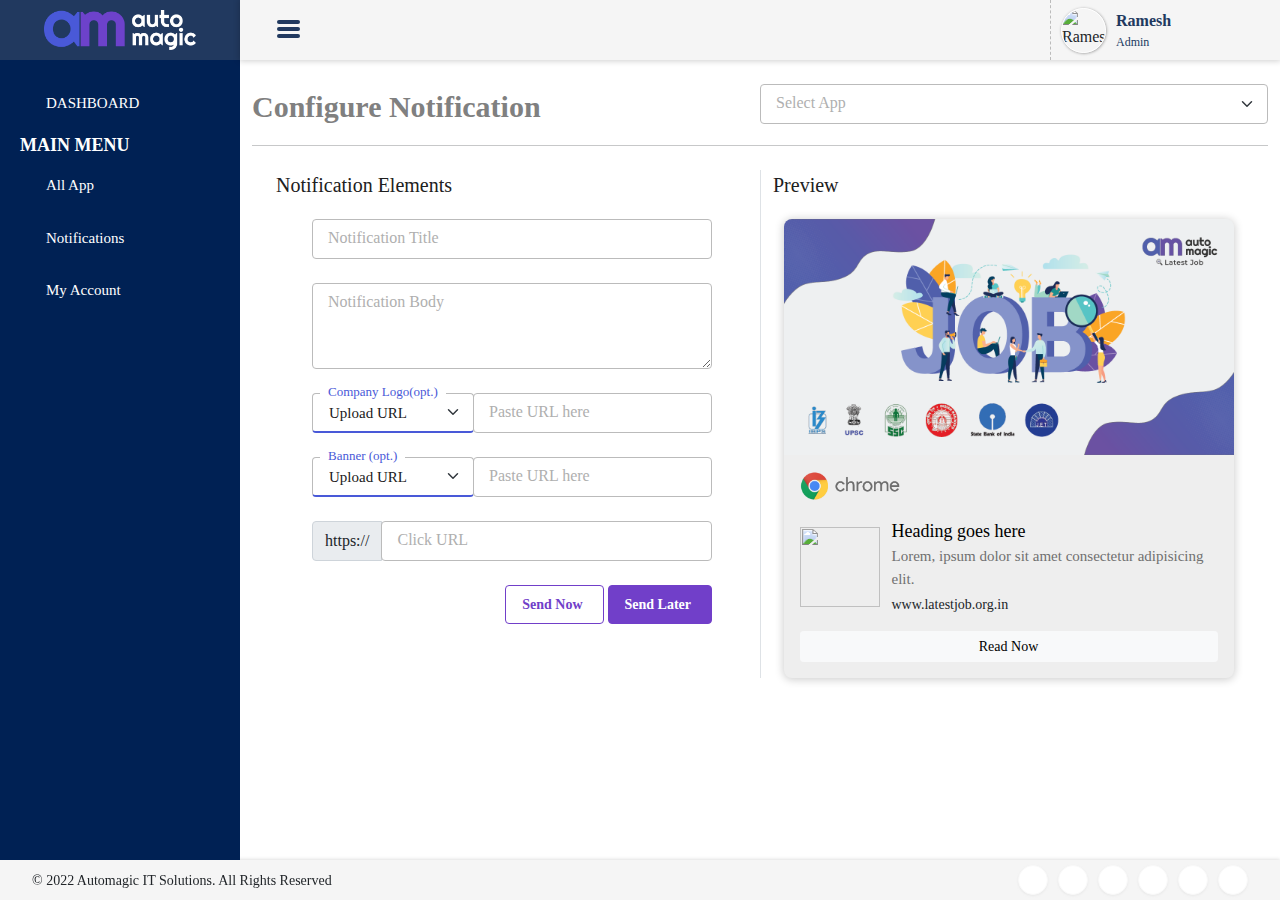
==== commit bf8de0c1: "bug fixes" ====
--- a/create_notification.html
+++ b/create_notification.html
@@ -154,34 +154,28 @@
         <section class="content" id="content">
         	<div class="campaign">
         		<div class="container">
-        			<div class="row g-0">
-        				<div class="col-12">
+        			<div class="row g-0 mt-4">
+        				<div class="col-6">
         					<div class="heading">Configure Notification</div>
         				</div>
+                        <div class="col-sm-6">                                      
+                            <div class="am-inputBox">
+                                <label for="selectedApp" class="form-label inputText selectText">Select App</label>
+                                <select class="form-select am-input am-input-select" id="selectedApp">
+                                    <option value=""></option>
+                                
+                                    <option value="1" >First Notification</option>
+                                
+                                    <option value="2" >Second Notification</option>
+                                </select>
+                            </div>
+                        </div>
         			</div>
         			<hr class="mb-4">
         			<input type="hidden" class="form-control" id="projectId" value="0">
         			<div class="row my-4" id="set-up">
         				<div class="col">
         					<form action="javascript:void(0)" class="mx-0 mx-md-2 mx-lg-4" id="projectSetUp">
-        						<div class="row mx-0 mx-md-4">
-        							<div class="col-sm-6">
-                                    	<div class="am-inputBox inputFocus mb-4">
-                                        	<input type="text" class="form-control am-input" id="title" value="First Notification" disabled>
-                                        	<label for="title" class="form-label inputText">Project Title</label>
-                                    	</div>  
-                                    </div>
-        							<div class="col-sm-6">
-                                        <div class="input-group mb-4">
-                                            <span class="input-group-text" id="basic-addon3">https://</span>
-        								    <div class="am-inputBox inputFocus d-flex" style="flex: 1;">
-                                                <input type="text" class="form-control am-input" id="website" value="www.latestjob.org.in" disabled>
-                                            	<label for="website" class="form-label inputText">Website domain</label>
-        								    </div>  
-                                        </div>
-        							</div>
-                                </div>
-                                <hr class="mb-4">
                                 <div class="row mb-4">
                                     <div class="col-md-6">
                                         <div class="secondary-heading">Notification Elements</div>
@@ -239,6 +233,35 @@
         							        	    </div>  
                                                 </div>
         							        </div>
+                                            <div class="col-sm-12 text-end">
+                                                <div class="button-box">
+                                                    <button type="button" class="btn btn-apply-outline"  id="projectSetUpSubmit"><span class="d-inline-block me-1">Send Now</span><i class="fas fa-angle-right"></i></button>
+                                                    <button type="button" class="btn btn-apply"  id="sendLater"><span class="d-inline-block me-1">Send Later</span><i class="fas fa-angle-right"></i></button>
+                                                    <div class="buttons-popup" id="schedulelaterpopup">
+                                                        <div class="head">
+                                                            <span>Schedule for later</span>
+                                                            <div class="close" id="close_schedulelaterpopup"><i class="fas fa-times"></i></div>
+                                                        </div>
+                                                        <div class="body">
+                                                            <div class="col-sm-12 mb-3">
+                                                                <div class="am-inputBox">
+                                                                    <input type="date" class="form-control am-input" id="scheduleDate">
+                                                                    <label for="scheduleDate" class="form-label inputText">Select Schedule Date</label>
+                                                                </div>
+                                                            </div>
+                                                            <div class="col-sm-12 mb-3">
+                                                                <div class="am-inputBox">
+                                                                    <input type="time" class="form-control am-input" id="scheduleTime">
+                                                                    <label for="scheduleTime" class="form-label inputText">Select Schedule Time</label>
+                                                                </div>
+                                                            </div>
+                                                            <div class="col-sm-12 text-end">
+                                                                <button type="button" class="btn btn-apply"><span class="d-inline-block me-1">Schedule</span></button>
+                                                            </div>
+                                                        </div>
+                                                    </div>
+                                                </div>
+                                            </div>
                                         </div>
                                     </div>
                                     <div class="col-md-6 border-start">
@@ -261,55 +284,8 @@
                                                 <button class="btn btn-light btn-sm w-100">Read Now</button>
                                             </div>
                                         </div>
-                                        <!-- <div class="toast-card">
-                                            <div class="close">x</div>
-                                            <div class="detail">
-                                                <img src="https://www.latestjob.org.in/wp-content/uploads/2022/10/cropped-search-icon-180x180.png" alt="">
-                                                <div>
-                                                    <div class="heading ms-3">Header</div>
-                                                    <p> Lorem, ipsum dolor sit amet consectetur adipisicing elit. Aliquam accusantium illo illum corrupti quis officiis nobis quidem perferendis quaerat perspiciatis fuga excepturi mollitia autem</p>
-                                                </div>
-                                            </div>
-                                            <div class="d-flex justify-content-end">
-                                                <div class="buttons">
-                                                    <button class="btn btn-am-primary">Allow</button>
-                                                </div>
-                                            </div>
-                                        </div> -->
                                     </div>
                                 </div>
-                                <hr class="mb-4">
-                                <div class="secondary-heading">Additional Details</div>
-                                <div class="row mx-4">
-                                    <div class="col-sm-12">
-                                        <div class="input-group mb-4">
-                                            <div class="am-inputBox inputFocus">
-                                                <label for="Logoupload" class="form-label inputText selectText">Campaign Schedule</label>
-                                                <select class="form-select am-input am-input-select" id="scheduletime">
-                                                  <option value="1" selected>Schedule Now</option>
-                                                  <option value="2">Schedule Later</option>
-                                                </select>
-                                            </div>
-                                            <div class="am-inputBox" style="flex: 1;" id="logo_url">
-                                                <input type="date" class="form-control am-input" id="scheduleDate" disabled>
-                                                <label for="scheduleDate" class="form-label inputText">Select Schedule Date</label>
-                                            </div>
-                                            <div class="am-inputBox" style="flex: 1;" id="logo_url">
-                                                <input type="time" class="form-control am-input" id="scheduleTime" disabled>
-                                                <label for="scheduleTime" class="form-label inputText">Select Schedule Time</label>
-                                            </div>
-                                        </div>
-                                    </div>
-                                </div>
-                                 <div class="row mx-4">
-                                     <div class="col-12 text-end mt-sm-2">
-                                         <div class="row g-0 justify-content-md-end">    
-                                             <div class="col-12 col-sm-auto">
-                                             	<button type="button" class="btn btn-apply"  id="projectSetUpSubmit"><span class="d-inline-block me-1">Configure</span><i class="fas fa-angle-right"></i></button>
-                                             </div>
-                                         </div>
-                                     </div>
-                                 </div>
                              </form>
                          </div>
                      </div>
@@ -398,6 +374,16 @@
                     }
                 });
         </script>
+        <script>
+            $(document).ready(function(){
+                $("#sendLater").click(function(){
+                    $("#schedulelaterpopup").show();
+                });
+                $("#close_schedulelaterpopup").click(function(){
+                    $("#schedulelaterpopup").hide();
+                });
+            });
+        </script>
         <script src="assets/js/main.js"></script>
         <script type="text/javascript" src="node_modules/bootstrap/dist/js/bootstrap.min.js"></script>
         <script>
--- a/assets/css/am.css
+++ b/assets/css/am.css
@@ -268,4 +268,46 @@
   margin-top: 4px;
   font-size: 14px;
 }
+
+.button-box {
+  position: relative;
+}
+
+.button-box .buttons-popup {
+  position: absolute;
+  display: none;
+  bottom: 50px;
+  right: 0;
+  border-radius: 8px;
+  text-align: left;
+  overflow: hidden;
+  background-color: #fff;
+  -webkit-box-shadow: 0 0 8px 1px #00000040;
+          box-shadow: 0 0 8px 1px #00000040;
+  min-width: 320px;
+  z-index: 100;
+}
+
+.button-box .buttons-popup .head {
+  background-color: #eee;
+  color: #202020;
+  padding: 8px 16px;
+  display: -webkit-box;
+  display: -ms-flexbox;
+  display: flex;
+  -webkit-box-pack: justify;
+      -ms-flex-pack: justify;
+          justify-content: space-between;
+}
+
+.button-box .buttons-popup .head .close {
+  font-size: 16px;
+  font-weight: 600;
+  color: #707070;
+  cursor: pointer;
+}
+
+.button-box .buttons-popup .body {
+  padding: 16px 16px 28px;
+}
 /*# sourceMappingURL=am.css.map */